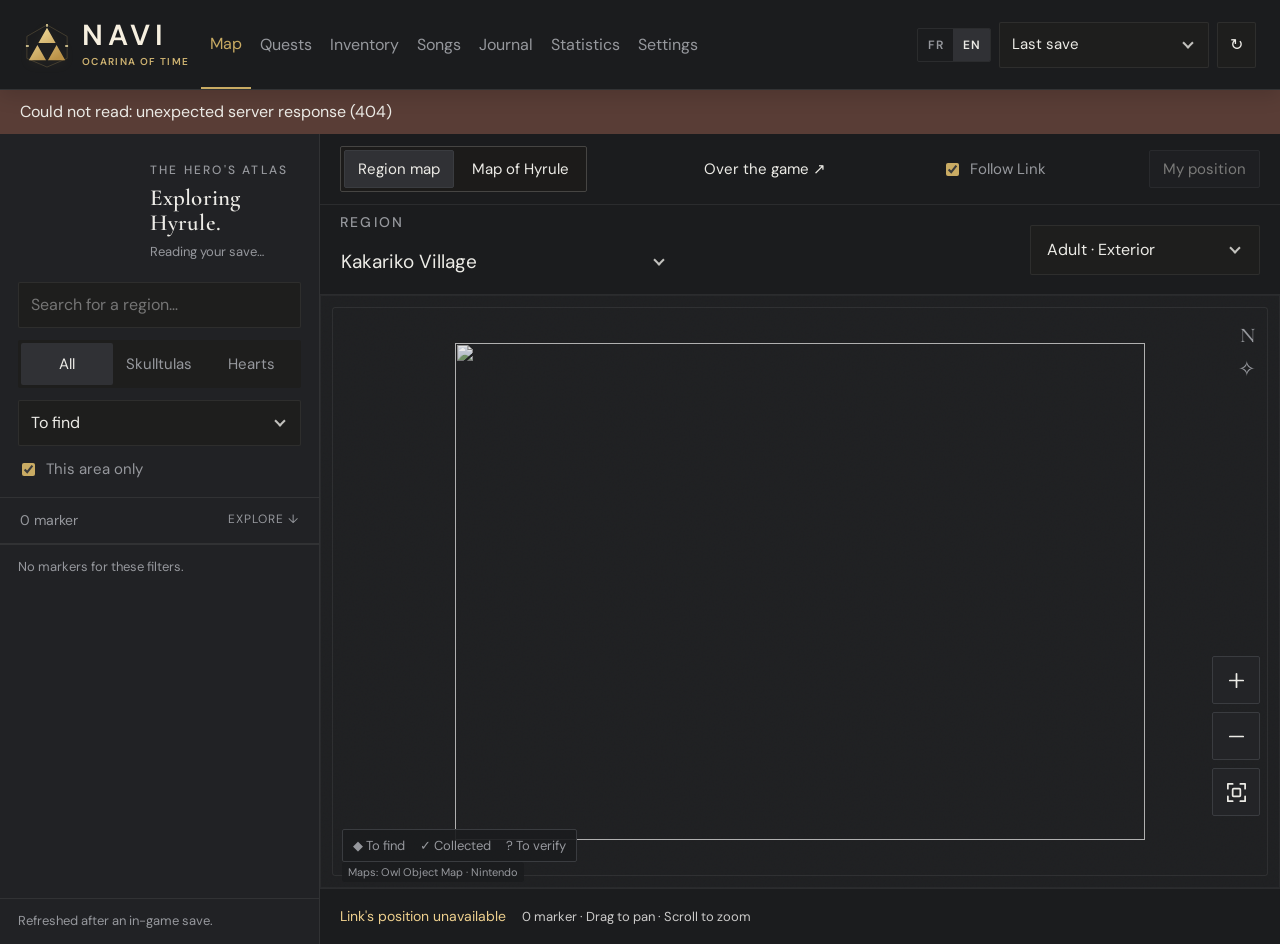
==== web/index.html @ 033d3794 "Reorganize project layout and add a pre-release check Sources are grouped by role: src/ (server), we" ====
<!doctype html><html lang="fr"><head><meta charset="utf-8"><meta name="viewport" content="width=device-width, initial-scale=1"><title>Navi — Atlas d’Hyrule</title><link rel="stylesheet" href="/style.css"><script src="/i18n.js" defer></script><script src="/app.js" defer></script></head><body>
<header class="topbar"><a class="brand" href="#carte" aria-label="Navi — Ocarina of Time, carte d’Hyrule"><svg class="brand-emblem" width="48" height="48" viewBox="0 0 48 48" aria-hidden="true" focusable="false"><defs><linearGradient id="brand-gold" x1="0" y1="0" x2=".7" y2="1"><stop stop-color="#f8e5a7"/><stop offset="1" stop-color="#ba9146"/></linearGradient></defs><path d="M24 3 45 15v23L24 47 3 38V15Z" fill="none" stroke="#d8b76e" stroke-opacity=".22"/><path d="M24 9 33 25H15ZM14 27l9 16H5ZM34 27l9 16H25Z" fill="url(#brand-gold)" transform="translate(0 -3)"/><path d="M24 2v3M2 25h3M43 25h3" stroke="#f8e5a7" stroke-width="1.5"/></svg><span class="brand-copy"><strong>NAVI</strong><small>OCARINA OF TIME</small></span></a><nav aria-label="Navigation principale"><button data-view="carte" aria-current="page">Carte</button><button data-view="quests">Quêtes</button><button data-view="inventory">Inventaire</button><button data-view="songs">Chants</button><button data-view="journal">Journal</button><button data-view="statistics">Statistiques</button><button data-view="settings">Réglages</button></nav><div class="save-control"><div class="lang-switch" role="group" aria-label="Langue"><button type="button" data-lang="fr" aria-pressed="true">FR</button><button type="button" data-lang="en" aria-pressed="false">EN</button></div><span id="connection" role="status">Connexion…</span><select id="slot" aria-label="Sauvegarde"><option value="latest">Dernière sauvegarde</option></select><button id="refresh" aria-label="Actualiser">↻</button></div></header><div id="error" role="alert" hidden></div><div id="update-banner" role="status" hidden></div>
<main id="carte" class="view atlas"><aside class="explorer"><div class="panel-heading"><div id="dial-home" class="dial" role="img"></div><div class="panel-heading-copy"><p class="eyebrow">L’ATLAS DU HÉROS</p><h1>À la découverte d’Hyrule.</h1><p id="progress" class="muted">Lecture de ta sauvegarde…</p></div></div><div class="filters"><input id="map-search" type="search" placeholder="Rechercher une région…" aria-label="Rechercher sur la carte"><div class="segmented"><button data-kind="all" aria-pressed="true">Tout</button><button data-kind="skull" aria-pressed="false">Skulltulas</button><button data-kind="heart" aria-pressed="false">Cœurs</button></div><select id="status-filter" aria-label="État des collectibles"><option value="missing">À trouver</option><option value="all">Tous les repères</option><option value="owned">Obtenus</option><option value="unknown">À vérifier</option></select><label class="check"><input type="checkbox" id="local-only" checked> Cette zone uniquement</label></div><div class="list-heading"><span id="result-count"></span><span>EXPLORER ↓</span></div><div id="results" class="results"></div><p class="panel-foot">Actualisé après une sauvegarde en jeu.<br><span id="saved"></span></p></aside>
<section class="map-panel" aria-label="Carte interactive"><div class="map-view-bar"><div class="map-view-switch" role="group" aria-label="Vue de la carte"><button id="regional-view" aria-pressed="true">Plan de la région</button><button id="world-view" aria-pressed="false">Carte d’Hyrule</button></div><button type="button" data-open-overlay title="Ouvrir une mini-carte toujours au-dessus du jeu">Sur le jeu ↗</button><label class="check follow-control"><input id="follow-player" type="checkbox" checked>Suivre Link</label><button id="player-center" title="Revenir à la position de Link">Ma position</button></div><div class="map-toolbar"><div><span class="eyebrow">RÉGION</span><select id="region" aria-label="Choisir la région"></select></div><select id="plan" aria-label="Époque et étage"></select></div><div id="map" tabindex="0" aria-label="Plan de la zone. Glisser ou flèches pour déplacer, molette ou boutons pour zoomer."><div id="world"></div><div class="compass" aria-hidden="true">N<br>✧</div><div class="zoom"><button id="zoom-in" type="button" aria-label="Agrandir" title="Agrandir"><svg viewBox="0 0 24 24" width="24" height="24" fill="none" stroke="currentColor" stroke-width="1.8" stroke-linecap="round" stroke-linejoin="round" aria-hidden="true" focusable="false"><path d="M12 5v14M5 12h14"/></svg></button><button id="zoom-out" type="button" aria-label="Réduire" title="Réduire"><svg viewBox="0 0 24 24" width="24" height="24" fill="none" stroke="currentColor" stroke-width="1.8" stroke-linecap="round" stroke-linejoin="round" aria-hidden="true" focusable="false"><path d="M5 12h14"/></svg></button><button id="fit" type="button" aria-label="Recentrer" title="Recentrer"><svg viewBox="0 0 24 24" width="24" height="24" fill="none" stroke="currentColor" stroke-width="1.8" stroke-linecap="round" stroke-linejoin="round" aria-hidden="true" focusable="false"><path d="M8 3H3v5m13-5h5v5M3 16v5h5m13-5v5h-5"/><rect x="8" y="8" width="8" height="8" rx="1"/></svg></button><button id="overlay-follow" type="button" aria-label="Suivre Link" aria-pressed="true" title="Désactiver le suivi de Link"><svg viewBox="0 0 24 24" width="24" height="24" fill="none" stroke="currentColor" stroke-width="1.8" stroke-linejoin="round" aria-hidden="true" focusable="false"><path d="m12 3 7 18-7-4-7 4 7-18Z"/></svg></button></div><div class="map-legend"><span>◆ À trouver</span><span>✓ Obtenu</span><span>? À vérifier</span></div><span class="map-credit">Plans : Owl Object Map · Nintendo</span></div><div class="map-bottom"><span id="player-status" role="status"></span><span id="map-caption">Sélectionne un repère pour l’examiner.</span><button id="mobile-list">Liste des repères</button></div></section>
<aside id="detail" class="detail"><p class="eyebrow">CARNET D’EXPLORATION</p><div class="detail-emblem">✧</div><h2>Chaque détour<br>cache un trésor.</h2><p class="muted">Sélectionne un repère sur la carte ou dans la liste pour consulter son état.</p><div class="notice">Skulltulas vérifiées avec le compteur de ta partie. Synchronisation des cœurs partielle : les états incertains sont marqués « À vérifier ».</div></aside></main>
<main id="inventory" class="view page" hidden><p class="eyebrow">LA SACOCHE DU HÉROS</p><h1>Ton inventaire</h1><div class="page-toolbar"><input id="search" type="search" placeholder="Rechercher un objet…" aria-label="Rechercher un objet"><select id="filter" aria-label="Filtrer les objets"><option value="missing">Objets absents</option><option value="owned">Objets possédés</option><option value="all">Tous les objets</option></select><span id="total"></span></div><p class="muted">Un objet absent peut aussi avoir été utilisé ou échangé.</p><div id="items" class="grid"></div></main>
<main id="songs" class="view page" hidden><p class="eyebrow">LES MÉLODIES D’HYRULE</p><h1>Ton ocarina</h1><p class="muted">Les huit chants identifiables dans ta sauvegarde.</p><div id="melodies" class="grid"></div></main>
<main id="journal" class="view page" hidden><p class="eyebrow">POUR LA SUITE</p><h1>Ton journal</h1><p class="muted">Notes privées enregistrées dans ce navigateur, par sauvegarde.</p><textarea id="notes" rows="12" aria-label="Notes personnelles" placeholder="Un coffre à retrouver, une mélodie à apprendre…"></textarea><div class="page-toolbar"><button id="export">Exporter mon carnet</button><span id="note-status" role="status"></span></div></main><main id="statistics" class="view page statistics" hidden><p class="eyebrow">LE PARCOURS DU HÉROS</p><div class="stats-heading"><div><h1>Ton aventure en chiffres</h1><p id="stats-context" class="muted">Lecture de la sauvegarde…</p></div><span class="stats-seal" aria-hidden="true">✧</span></div><div id="stat-cards" class="stat-cards"></div><section class="stat-panel activity-panel"><p class="eyebrow">ACTIVITÉS & RECORDS</p><h2>Au fil de l’aventure</h2><div id="activity-stats" class="activity-grid"></div><p class="muted">Le temps Fritchii est commun aux sauvegardes de ce jeu et peut inclure les menus. Les distances à pied, à cheval et à la nage ne sont pas encore disponibles : leurs compteurs n’ont pas été identifiés dans les données locales.</p></section><div class="stats-columns"><section class="stat-panel"><p class="eyebrow">LES TRÉSORS D’HYRULE</p><h2>Ta collection</h2><div id="collection-stats"></div><p class="muted">Les chants couvrent uniquement les huit champs identifiés. Les fragments non déterminés restent « À vérifier ».</p></section><section class="stat-panel"><p class="eyebrow">RÉGION PAR RÉGION</p><h2>La chasse aux Skulltulas</h2><p class="muted">Choisis une région pour ouvrir ses repères sur la carte.</p><div id="region-stats"></div></section></div><p class="muted stats-footnote">Données de la sauvegarde sélectionnée, actualisées après un enregistrement en jeu. Aucun pourcentage global de complétion n’est déduit de l’inventaire.</p></main><main id="quests" class="view page quests" hidden><div class="quest-intro"><div class="quest-intro-copy"><p class="eyebrow">LE FIL DE TON AVENTURE</p><h1>Ton carnet de quêtes</h1><p class="muted">Un parcours conseillé pour l’histoire, avec les détours utiles. Certains temples peuvent être faits dans un autre ordre.</p></div><div id="dial-quests" class="dial dial-large" role="img"></div></div><section id="quest-next" class="quest-next" aria-label="Prochaine étape conseillée"></section><div class="quest-controls"><div class="segmented"><button id="quest-main" aria-pressed="true">Histoire principale</button><button id="quest-side" aria-pressed="false">Quêtes annexes</button></div><label class="check"><input id="quest-hide" type="checkbox"> Masquer les étapes terminées</label></div><p id="quest-summary" class="muted" role="status"></p><ol id="quest-list" class="quest-list"></ol><p class="muted">Les pastilles se synchronisent avec les étapes des quêtes, les objets et les chants identifiés. Le direct est actif avec Dernière sauvegarde. Les cases cochées à la main sont conservées dans ce navigateur pour le slot sélectionné ; elles ne modifient pas le jeu.</p><p class="muted">Parcours : <a href="https://www.zeldaxtreme.com/ocarina-of-time-remake/walkthrough/" target="_blank" rel="noopener">guide du remake</a> · <a href="https://www.zeldadungeon.net/ocarina-of-time-walkthrough/" target="_blank" rel="noopener">Zelda Dungeon</a>. Ce carnet est un guide de progression, pas le journal officiel du jeu.</p></main><main id="settings" class="view page settings-page" hidden><p class="eyebrow">À TA MESURE</p><h1>Réglages</h1><section class="settings-panel"><h2>Taille de l’interface</h2><p class="muted">Adapte les textes, les boutons et les panneaux à ton confort. Le changement s’applique immédiatement à tout Navi.</p><fieldset class="size-options"><legend class="sr-only">Choisir la taille de l’interface</legend><label><input type="radio" name="ui-size" value="small"><span><strong>Small</strong><small>Compact · 85 %</small></span></label><label><input type="radio" name="ui-size" value="normal" checked><span><strong>Normal</strong><small>Taille actuelle · 100 %</small></span></label><label><input type="radio" name="ui-size" value="large"><span><strong>Large</strong><small>Confort · 115 %</small></span></label></fieldset><p id="size-status" role="status" class="muted">Choix conservé dans ce navigateur.</p></section><section class="settings-panel"><h2>Mini-carte sur le jeu</h2><p class="muted">Une fenêtre flottante garde la carte visible pendant que tu joues. Le suivi, la direction de Link et les étages continuent à s’actualiser.</p><button type="button" data-open-overlay>Afficher au-dessus du jeu ↗</button><p id="overlay-status" role="status" class="muted">Déplace la fenêtre par sa fine poignée dorée en haut et redimensionne-la par les bords. Ctrl + Alt + N verrouille les clics pour les laisser passer au jeu ; Ctrl + Alt + M masque ou réaffiche la carte.</p></section></main></body></html>
---- style.css ----
@font-face{font-family:'Cormorant Garamond';font-style:normal;font-weight:500 600;font-display:swap;src:url('/fonts/cormorant-garamond-latin.woff2') format('woff2')}@font-face{font-family:'DM Sans';font-style:normal;font-weight:400 600;font-display:swap;src:url('/fonts/dm-sans-latin.woff2') format('woff2')}
:root{color-scheme:dark;--bg:#1e1d1c;--panel:#272625;--line:#ffffff16;--ink:#f1eadc;--muted:#aeadaa;--gold:#cbae6c;font-family:'DM Sans',sans-serif;color:var(--ink);background:var(--bg)}*{box-sizing:border-box}body{margin:0}button,input,select,textarea{font:inherit;border:calc(1px * var(--ui-scale, 1)) solid var(--line);border-radius:2px;background:#1e1e1d;color:var(--ink);min-height:calc(42px * var(--ui-scale, 1));padding:calc(10px * var(--ui-scale, 1)) calc(12px * var(--ui-scale, 1))}button,select{cursor:pointer}button:hover{background:#434240}:focus-visible{outline:calc(2px * var(--ui-scale, 1)) solid var(--gold);outline-offset:calc(3px * var(--ui-scale, 1))}a{color:var(--gold)}h1,h2{font-family:'Cormorant Garamond',Georgia,serif;font-weight:500;margin:0}h1{font-size:calc(41px * var(--ui-scale, 1));line-height:1.05}h2{font-size:calc(33px * var(--ui-scale, 1));line-height:1.12}p{line-height:1.6}.muted{color:var(--muted);font-size:calc(17px * var(--ui-scale, 1))}.eyebrow{font-size:calc(14px * var(--ui-scale, 1));letter-spacing:calc(2px * var(--ui-scale, 1));color:var(--gold);font-weight:600;margin:0 0 calc(12px * var(--ui-scale, 1))}.topbar{height:calc(80px * var(--ui-scale, 1));display:flex;align-items:center;padding:0 calc(26px * var(--ui-scale, 1));gap:calc(40px * var(--ui-scale, 1));border-bottom:calc(1px * var(--ui-scale, 1)) solid var(--line);background:#222120}.brand{display:flex;gap:calc(12px * var(--ui-scale, 1));text-decoration:none;align-items:center;color:var(--ink)}.brand strong{font-family:'Cormorant Garamond',Georgia,serif;font-size:calc(27px * var(--ui-scale, 1));letter-spacing:calc(5px * var(--ui-scale, 1))}.brand small{display:block;font:calc(8px * var(--ui-scale, 1)) sans-serif;letter-spacing:calc(2px * var(--ui-scale, 1));margin-top:calc(6px * var(--ui-scale, 1));white-space:nowrap}.triforce{font-size:calc(22px * var(--ui-scale, 1));line-height:.8;text-align:center;color:var(--gold)}nav{display:flex;height:100%;gap:calc(12px * var(--ui-scale, 1))}nav button{border:0;background:none;border-radius:0;padding:0 calc(16px * var(--ui-scale, 1));font-size:calc(17px * var(--ui-scale, 1));color:var(--muted)}nav button[aria-current]{color:var(--gold);border-bottom:calc(2px * var(--ui-scale, 1)) solid var(--gold)}.save-control{display:flex;align-items:center;gap:calc(8px * var(--ui-scale, 1));margin-left:auto}#connection{font-size:calc(14px * var(--ui-scale, 1));color:var(--muted);max-width:calc(100px * var(--ui-scale, 1))}#slot{max-width:calc(170px * var(--ui-scale, 1));font-size:calc(14px * var(--ui-scale, 1))}.atlas{display:grid;grid-template-columns:calc(280px * var(--ui-scale, 1)) minmax(calc(300px * var(--ui-scale, 1)),1fr) calc(270px * var(--ui-scale, 1));height:calc(100dvh - calc(80px * var(--ui-scale, 1)));min-height:calc(490px * var(--ui-scale, 1))}.explorer,.detail{background:var(--panel);min-height:0}.explorer{display:flex;flex-direction:column;border-right:calc(1px * var(--ui-scale, 1)) solid var(--line)}.panel-heading{padding:calc(26px * var(--ui-scale, 1)) calc(24px * var(--ui-scale, 1)) calc(8px * var(--ui-scale, 1))}.filters{padding:calc(8px * var(--ui-scale, 1)) calc(18px * var(--ui-scale, 1)) calc(16px * var(--ui-scale, 1));display:grid;gap:calc(10px * var(--ui-scale, 1))}.filters input[type=search],.filters select{width:100%;font-size:calc(16px * var(--ui-scale, 1))}.segmented{display:flex;background:#1e1e1d;padding:calc(3px * var(--ui-scale, 1));border-radius:2px}.segmented button{flex:1;border:0;font-size:calc(14px * var(--ui-scale, 1));padding:calc(8px * var(--ui-scale, 1)) calc(5px * var(--ui-scale, 1));min-height:calc(34px * var(--ui-scale, 1));background:none;color:var(--muted)}.segmented button[aria-pressed=true]{background:#444340;color:var(--gold)}.check{display:flex;align-items:center;gap:calc(8px * var(--ui-scale, 1));font-size:calc(16px * var(--ui-scale, 1));color:var(--muted)}.check input{min-height:0;accent-color:var(--gold)}.list-heading{border-block:calc(1px * var(--ui-scale, 1)) solid var(--line);padding:calc(12px * var(--ui-scale, 1)) calc(20px * var(--ui-scale, 1));display:flex;justify-content:space-between;font-size:calc(14px * var(--ui-scale, 1));color:var(--muted)}.list-heading span:last-child{letter-spacing:calc(1px * var(--ui-scale, 1));font-size:calc(14px * var(--ui-scale, 1))}.results{overflow:auto;flex:1}.result{width:100%;display:flex;align-items:center;gap:calc(12px * var(--ui-scale, 1));text-align:left;border:0;border-radius:0;border-bottom:calc(1px * var(--ui-scale, 1)) solid var(--line);padding:calc(15px * var(--ui-scale, 1)) calc(18px * var(--ui-scale, 1));background:none}.result[aria-pressed=true]{background:#383735;box-shadow:inset calc(3px * var(--ui-scale, 1)) 0 var(--gold)}.result strong{display:block;font-size:calc(16px * var(--ui-scale, 1));font-weight:500}.result small{display:block;color:var(--muted);font-size:calc(14px * var(--ui-scale, 1));margin-top:calc(5px * var(--ui-scale, 1))}.token{display:grid;place-items:center;border:calc(1px * var(--ui-scale, 1)) solid #cbae6c50;color:var(--gold);border-radius:50%;width:calc(34px * var(--ui-scale, 1));height:calc(34px * var(--ui-scale, 1));flex-shrink:0;font-size:calc(20px * var(--ui-scale, 1))}.token.heart{color:#df8b8c;border-color:#df8b8c60}.panel-foot{font-size:calc(14px * var(--ui-scale, 1));color:var(--muted);padding:calc(12px * var(--ui-scale, 1)) calc(18px * var(--ui-scale, 1));margin:0;border-top:calc(1px * var(--ui-scale, 1)) solid var(--line)}.map-panel{display:flex;flex-direction:column;min-width:0;background:#1f1e1d}.map-toolbar{height:calc(78px * var(--ui-scale, 1));display:flex;align-items:center;padding:calc(14px * var(--ui-scale, 1)) calc(22px * var(--ui-scale, 1));gap:calc(12px * var(--ui-scale, 1));border-bottom:calc(1px * var(--ui-scale, 1)) solid var(--line);z-index:2}.map-toolbar>div{min-width:0;flex:1}.map-toolbar .eyebrow{display:block;margin:0 0 calc(4px * var(--ui-scale, 1));font-size:calc(14px * var(--ui-scale, 1))}.map-toolbar select{border:0;padding:0;background:transparent;min-height:calc(26px * var(--ui-scale, 1));max-width:100%;font-size:calc(21px * var(--ui-scale, 1))}.map-toolbar #plan{font-size:calc(14px * var(--ui-scale, 1));max-width:calc(140px * var(--ui-scale, 1));color:var(--muted)}#map{flex:1;overflow:hidden;position:relative;touch-action:none;background:radial-gradient(ellipse,#3c3b39 0,#252524 70%);min-height:calc(300px * var(--ui-scale, 1));cursor:grab}#map:active{cursor:grabbing}#world{position:absolute;inset:0;transform-origin:0 0}#world img{position:absolute;max-width:none;pointer-events:none;user-select:none}.pin{position:absolute;border-radius:50%;width:calc(32px * var(--ui-scale, 1));height:calc(32px * var(--ui-scale, 1));min-height:0;padding:0;background:#2a2928;border:calc(1px * var(--ui-scale, 1)) solid var(--gold);color:var(--gold);box-shadow:0 calc(3px * var(--ui-scale, 1)) calc(10px * var(--ui-scale, 1)) #0008;transform:translate(-50%,-50%);z-index:2;font-size:calc(21px * var(--ui-scale, 1))}.pin.heart{color:#ffc2c1;border-color:#df8b8c}.pin.owned{color:#bec9c9;border-color:#8caaaa;background:#474644}.pin.unknown{border-style:dashed}.pin.selected{outline:calc(3px * var(--ui-scale, 1)) solid #fff7;outline-offset:calc(4px * var(--ui-scale, 1));z-index:3;background:#705a31;color:white}.compass{position:absolute;right:calc(24px * var(--ui-scale, 1));top:calc(24px * var(--ui-scale, 1));color:#c6bd9e;text-align:center;font-family:'Cormorant Garamond',Georgia,serif;font-size:calc(21px * var(--ui-scale, 1));line-height:1.6;pointer-events:none}.zoom{position:absolute;bottom:calc(72px * var(--ui-scale, 1));right:calc(18px * var(--ui-scale, 1));display:grid;gap:calc(5px * var(--ui-scale, 1))}.zoom button{width:calc(40px * var(--ui-scale, 1));background:#252524e8;font-size:calc(26px * var(--ui-scale, 1));padding:calc(5px * var(--ui-scale, 1))}.map-legend{position:absolute;bottom:calc(26px * var(--ui-scale, 1));left:calc(22px * var(--ui-scale, 1));display:flex;gap:calc(15px * var(--ui-scale, 1));font-size:calc(14px * var(--ui-scale, 1));color:#c9c9b9;background:#1e1e1dc9;padding:calc(10px * var(--ui-scale, 1));border-radius:2px;pointer-events:none}.map-credit{position:absolute;bottom:calc(6px * var(--ui-scale, 1));left:calc(22px * var(--ui-scale, 1));font-size:calc(14px * var(--ui-scale, 1));color:#a8a7a4}.map-bottom{height:calc(43px * var(--ui-scale, 1));display:flex;align-items:center;padding:0 calc(20px * var(--ui-scale, 1));font-size:calc(14px * var(--ui-scale, 1));color:var(--muted);border-top:calc(1px * var(--ui-scale, 1)) solid var(--line)}#mobile-list{display:none}.detail{padding:calc(28px * var(--ui-scale, 1)) calc(24px * var(--ui-scale, 1));border-left:calc(1px * var(--ui-scale, 1)) solid var(--line);overflow:auto}.detail-emblem{font-size:calc(75px * var(--ui-scale, 1));color:var(--gold);margin:calc(45px * var(--ui-scale, 1)) 0 calc(24px * var(--ui-scale, 1));font-family:'Cormorant Garamond',Georgia,serif}.detail .notice{font-size:calc(14px * var(--ui-scale, 1));line-height:1.7;color:var(--muted);border-top:calc(1px * var(--ui-scale, 1)) solid var(--line);padding-top:calc(20px * var(--ui-scale, 1));margin-top:calc(28px * var(--ui-scale, 1))}.detail .status{display:inline-block;font-size:calc(14px * var(--ui-scale, 1));padding:calc(7px * var(--ui-scale, 1)) calc(11px * var(--ui-scale, 1));border:calc(1px * var(--ui-scale, 1)) solid #cbae6c50;color:var(--gold);margin:calc(18px * var(--ui-scale, 1)) 0}.detail dt{font-size:calc(14px * var(--ui-scale, 1));color:var(--muted);margin-top:calc(18px * var(--ui-scale, 1))}.detail dd{margin:calc(6px * var(--ui-scale, 1)) 0;font-size:calc(16px * var(--ui-scale, 1))}.detail a{display:block;margin-top:calc(26px * var(--ui-scale, 1));font-size:calc(16px * var(--ui-scale, 1))}.page{max-width:calc(1100px * var(--ui-scale, 1));margin:auto;padding:calc(50px * var(--ui-scale, 1)) calc(30px * var(--ui-scale, 1))}.page h1{font-size:calc(52px * var(--ui-scale, 1));margin-bottom:calc(25px * var(--ui-scale, 1))}.page-toolbar{display:flex;gap:calc(12px * var(--ui-scale, 1));align-items:center;margin:calc(20px * var(--ui-scale, 1)) 0;flex-wrap:wrap}.grid{display:grid;grid-template-columns:repeat(auto-fill,minmax(calc(240px * var(--ui-scale, 1)),1fr));gap:calc(12px * var(--ui-scale, 1))}.item{display:flex;gap:calc(16px * var(--ui-scale, 1));padding:calc(20px * var(--ui-scale, 1));background:var(--panel);border:calc(1px * var(--ui-scale, 1)) solid var(--line);border-radius:2px}.item strong{font-size:calc(17px * var(--ui-scale, 1))}.item small{display:block;color:var(--muted);margin-top:calc(7px * var(--ui-scale, 1));font-size:calc(14px * var(--ui-scale, 1))}.icon{color:var(--gold)}.absent{opacity:.65}textarea{width:100%;line-height:1.7;resize:vertical}#error{padding:calc(10px * var(--ui-scale, 1)) calc(20px * var(--ui-scale, 1));background:#593d36;font-size:calc(16px * var(--ui-scale, 1))}[hidden]{display:none!important}@media(min-width:1600px){.atlas{grid-template-columns:calc(310px * var(--ui-scale, 1)) minmax(calc(300px * var(--ui-scale, 1)),1fr) calc(310px * var(--ui-scale, 1))}.panel-heading,.detail{padding-top:calc(36px * var(--ui-scale, 1))}}@media(max-width:1100px){.atlas{grid-template-columns:calc(245px * var(--ui-scale, 1)) minmax(calc(300px * var(--ui-scale, 1)),1fr)}.detail{position:absolute;right:calc(15px * var(--ui-scale, 1));bottom:calc(65px * var(--ui-scale, 1));width:calc(245px * var(--ui-scale, 1));max-height:45vh;border:calc(1px * var(--ui-scale, 1)) solid var(--line);border-radius:2px;box-shadow:0 calc(12px * var(--ui-scale, 1)) calc(30px * var(--ui-scale, 1)) #0005;z-index:5;padding:calc(20px * var(--ui-scale, 1))}.detail:not(.has-selection){display:none}.detail-emblem{display:none}.detail h2{font-size:calc(26px * var(--ui-scale, 1))}.detail .notice{margin-top:calc(14px * var(--ui-scale, 1));padding-top:calc(12px * var(--ui-scale, 1))}.topbar{gap:calc(22px * var(--ui-scale, 1));padding:0 calc(18px * var(--ui-scale, 1))}#connection{display:none}nav{gap:0}nav button{padding:0 calc(12px * var(--ui-scale, 1))}.detail dl{display:flex;gap:calc(18px * var(--ui-scale, 1));flex-wrap:wrap}.detail dt{margin-top:calc(5px * var(--ui-scale, 1))}}@media(max-width:700px){.topbar{height:calc(112px * var(--ui-scale, 1));flex-wrap:wrap;gap:0;padding:calc(12px * var(--ui-scale, 1)) calc(16px * var(--ui-scale, 1)) 0}.brand strong{font-size:calc(26px * var(--ui-scale, 1))}.brand small{font-size:calc(14px * var(--ui-scale, 1))}.save-control select{max-width:calc(135px * var(--ui-scale, 1))}.topbar nav{order:3;width:100%;height:calc(43px * var(--ui-scale, 1));justify-content:space-between}.atlas{height:calc(100dvh - calc(112px * var(--ui-scale, 1)));grid-template-columns:1fr;min-height:calc(480px * var(--ui-scale, 1))}.explorer{display:none}.atlas.show-list .explorer{display:flex;position:absolute;top:calc(112px * var(--ui-scale, 1));bottom:calc(43px * var(--ui-scale, 1));left:0;width:100%;z-index:6}.atlas.show-list .panel-heading{display:none}.atlas.show-list .filters{padding-top:calc(20px * var(--ui-scale, 1))}.map-toolbar{height:calc(75px * var(--ui-scale, 1));padding:calc(12px * var(--ui-scale, 1)) calc(16px * var(--ui-scale, 1))}.map-toolbar select{font-size:calc(20px * var(--ui-scale, 1))}.map-toolbar #plan{max-width:calc(120px * var(--ui-scale, 1));font-size:calc(14px * var(--ui-scale, 1))}.map-bottom{justify-content:space-between;padding:0 calc(12px * var(--ui-scale, 1))}.map-bottom>span{max-width:60%;font-size:calc(14px * var(--ui-scale, 1))}#mobile-list{display:block;border:0;font-size:calc(14px * var(--ui-scale, 1));background:none;color:var(--gold);min-height:calc(40px * var(--ui-scale, 1))}.detail{left:calc(12px * var(--ui-scale, 1));right:calc(12px * var(--ui-scale, 1));bottom:calc(66px * var(--ui-scale, 1));width:auto;max-height:31vh}.detail .eyebrow,.detail dl,.detail .notice{display:none}.detail h2{font-size:calc(30px * var(--ui-scale, 1))}.detail p{margin:calc(6px * var(--ui-scale, 1)) 0}.detail .status{margin:calc(10px * var(--ui-scale, 1)) 0}.detail a{margin-top:calc(8px * var(--ui-scale, 1))}.map-legend{left:calc(10px * var(--ui-scale, 1));gap:calc(9px * var(--ui-scale, 1));font-size:calc(14px * var(--ui-scale, 1))}.page{padding:calc(30px * var(--ui-scale, 1)) calc(18px * var(--ui-scale, 1))}.page h1{font-size:calc(41px * var(--ui-scale, 1))}}
.close-detail{margin-top:calc(22px * var(--ui-scale, 1));font-size:calc(14px * var(--ui-scale, 1));width:100%}

.panel-heading h1{font-size:calc(35px * var(--ui-scale, 1))}.panel-heading{padding-top:calc(22px * var(--ui-scale, 1))}.panel-heading .muted{margin:calc(12px * var(--ui-scale, 1)) 0 calc(6px * var(--ui-scale, 1))}
select option{background:#272625;color:#f1eadc}.map-toolbar{overflow:visible}.region-picker{position:relative;max-width:calc(340px * var(--ui-scale, 1))}.region-trigger{width:100%;padding:calc(5px * var(--ui-scale, 1)) calc(10px * var(--ui-scale, 1)) calc(5px * var(--ui-scale, 1)) 0;text-align:left;background:transparent;border:0;font-size:calc(22px * var(--ui-scale, 1));min-height:calc(34px * var(--ui-scale, 1));color:var(--ink)}.region-trigger:hover{background:#ffffff08}.region-menu{position:absolute;top:calc(100% + calc(12px * var(--ui-scale, 1)));left:calc(-10px * var(--ui-scale, 1));width:calc(310px * var(--ui-scale, 1));max-width:calc(100vw - calc(32px * var(--ui-scale, 1)));padding:calc(10px * var(--ui-scale, 1));background:#2d2c2b;border:calc(1px * var(--ui-scale, 1)) solid #cbae6c55;border-radius:2px;box-shadow:0 calc(16px * var(--ui-scale, 1)) calc(45px * var(--ui-scale, 1)) #0009;z-index:20}.region-menu input{width:100%;font-size:calc(17px * var(--ui-scale, 1));background:#201f1e;margin-bottom:calc(8px * var(--ui-scale, 1))}.region-options{max-height:min(calc(410px * var(--ui-scale, 1)),55vh);overflow:auto;scrollbar-width:thin;scrollbar-color:#73716e #2d2c2b}.region-option{display:block;width:100%;border:0;background:none;text-align:left;font-size:calc(17px * var(--ui-scale, 1));min-height:calc(42px * var(--ui-scale, 1));padding:calc(10px * var(--ui-scale, 1)) calc(12px * var(--ui-scale, 1))}.region-option:hover,.region-option:focus-visible{background:#484745}.region-option[aria-selected=true]{color:var(--gold);background:#cbae6c12}.region-options p{padding:0 calc(10px * var(--ui-scale, 1))}@media(max-width:700px){.region-trigger{font-size:calc(20px * var(--ui-scale, 1))}.region-menu{width:calc(290px * var(--ui-scale, 1))}}
/* Shared picker styling across all controls. */
.region-picker{min-width:0}.region-trigger{border:calc(1px * var(--ui-scale, 1)) solid var(--line);border-radius:2px;background:#1e1e1d;padding:calc(10px * var(--ui-scale, 1)) calc(12px * var(--ui-scale, 1));min-height:calc(42px * var(--ui-scale, 1));font-size:calc(16px * var(--ui-scale, 1));display:block}.region-trigger:disabled{opacity:.5;cursor:default}.map-toolbar>.picker-plan{flex:0 1 calc(180px * var(--ui-scale, 1))}.picker-region .region-trigger{font-size:calc(21px * var(--ui-scale, 1));background:transparent;border-color:transparent;padding-left:0}.save-control .region-picker{width:calc(165px * var(--ui-scale, 1))}.picker-slot .region-menu{right:0;left:auto}.filters .region-picker{width:100%;max-width:none}.page-toolbar .region-picker{min-width:calc(200px * var(--ui-scale, 1))}.region-menu{z-index:50}.topbar{position:relative;z-index:30;gap:calc(25px * var(--ui-scale, 1))}nav{gap:calc(2px * var(--ui-scale, 1))}nav button{padding-inline:calc(12px * var(--ui-scale, 1))}.stats-heading{display:flex;justify-content:space-between;align-items:center;margin-bottom:calc(24px * var(--ui-scale, 1))}.stats-heading h1{margin-bottom:calc(10px * var(--ui-scale, 1))}.stats-seal{font-size:calc(80px * var(--ui-scale, 1));color:var(--gold)}.stat-cards{display:grid;grid-template-columns:repeat(4,1fr);gap:calc(14px * var(--ui-scale, 1));margin-bottom:calc(28px * var(--ui-scale, 1))}.stat-card,.stat-panel{background:var(--panel);border:calc(1px * var(--ui-scale, 1)) solid var(--line);border-radius:2px;padding:calc(24px * var(--ui-scale, 1))}.stat-card strong{font:calc(36px * var(--ui-scale, 1)) 'Cormorant Garamond',Georgia,serif;color:var(--gold)}.stat-card p:last-child{font-size:calc(14px * var(--ui-scale, 1));margin-bottom:0}.stat-card .eyebrow{font-size:calc(14px * var(--ui-scale, 1));letter-spacing:calc(1px * var(--ui-scale, 1))}.stats-columns{display:grid;grid-template-columns:1fr 1fr;gap:calc(24px * var(--ui-scale, 1));align-items:start}.stat-panel h2{margin-bottom:calc(25px * var(--ui-scale, 1))}.collection-row{margin:calc(22px * var(--ui-scale, 1)) 0}.bar-heading{display:flex;justify-content:space-between;align-items:center;gap:calc(12px * var(--ui-scale, 1));font-size:calc(16px * var(--ui-scale, 1))}.bar-heading strong{color:var(--gold);font-size:calc(16px * var(--ui-scale, 1));white-space:nowrap}progress{width:100%;height:calc(6px * var(--ui-scale, 1));border:0;border-radius:2px;margin-top:calc(12px * var(--ui-scale, 1));overflow:hidden;background:#1a1a19}progress::-webkit-progress-bar{background:#1a1a19}progress::-webkit-progress-value{background:var(--gold)}progress::-moz-progress-bar{background:var(--gold)}.heart-summary{border-top:calc(1px * var(--ui-scale, 1)) solid var(--line);margin-top:calc(28px * var(--ui-scale, 1));padding-top:calc(18px * var(--ui-scale, 1))}.heart-summary h3{font:calc(23px * var(--ui-scale, 1)) 'Cormorant Garamond',Georgia,serif;margin:0 0 calc(18px * var(--ui-scale, 1))}.heart-summary .bar-heading{margin:calc(14px * var(--ui-scale, 1)) 0}.regional-stat{width:100%;display:block;text-align:left;border:0;border-bottom:calc(1px * var(--ui-scale, 1)) solid var(--line);background:transparent;padding:calc(14px * var(--ui-scale, 1)) 0;border-radius:0}.regional-stat:hover{background:#ffffff06}.stat-track{display:block;height:calc(4px * var(--ui-scale, 1));background:#1a1a19;border-radius:calc(3px * var(--ui-scale, 1));margin-top:calc(10px * var(--ui-scale, 1));overflow:hidden}.stat-fill{display:block;height:100%;background:var(--gold)}.stats-footnote{margin-top:calc(24px * var(--ui-scale, 1))}#region-stats{max-height:calc(520px * var(--ui-scale, 1));overflow:auto;padding-right:calc(10px * var(--ui-scale, 1))} .stat-panel>.muted{font-size:calc(14px * var(--ui-scale, 1))} .statistics{max-width:calc(1200px * var(--ui-scale, 1))}
@media(max-width:1100px){.topbar{gap:calc(16px * var(--ui-scale, 1))}nav button{padding-inline:calc(9px * var(--ui-scale, 1))}.stat-cards{grid-template-columns:repeat(2,1fr)}}@media(max-width:700px){.save-control .region-picker{width:calc(135px * var(--ui-scale, 1))}.picker-slot .region-trigger{font-size:calc(14px * var(--ui-scale, 1));padding:calc(8px * var(--ui-scale, 1))}.topbar{gap:0}.topbar nav button{font-size:calc(14px * var(--ui-scale, 1));padding-inline:calc(6px * var(--ui-scale, 1))}.map-toolbar>.picker-plan{flex-basis:calc(130px * var(--ui-scale, 1))}.picker-plan .region-trigger{font-size:calc(14px * var(--ui-scale, 1));padding:calc(8px * var(--ui-scale, 1))}.picker-region .region-trigger{font-size:calc(18px * var(--ui-scale, 1))}.stats-columns{grid-template-columns:1fr}.stat-card,.stat-panel{padding:calc(18px * var(--ui-scale, 1))}.stat-cards{gap:calc(10px * var(--ui-scale, 1))}.stat-card strong{font-size:calc(32px * var(--ui-scale, 1))}.stats-seal{display:none}.stats-heading h1{font-size:calc(37px * var(--ui-scale, 1))}.region-menu{max-width:calc(100vw - calc(32px * var(--ui-scale, 1)))}.stats-columns #region-stats{max-height:none}}
/* Readable typography throughout Navi, including titles and counters. */
:root{font-family:'DM Sans','Segoe UI',Arial,sans-serif}h1,h2,h3,.page h1,.detail h2,.heart-summary h3{font-family:'DM Sans','Segoe UI',Arial,sans-serif;font-weight:600;letter-spacing:-.025em;line-height:1.2}.panel-heading h1{font-size:calc(29px * var(--ui-scale, 1))}.page h1{font-size:calc(39px * var(--ui-scale, 1))}.detail h2{font-size:calc(27px * var(--ui-scale, 1))}.stat-panel h2{font-size:calc(27px * var(--ui-scale, 1))}.stat-card strong{font-family:'DM Sans','Segoe UI',Arial,sans-serif;font-size:calc(32px * var(--ui-scale, 1));font-weight:600;font-variant-numeric:tabular-nums}.brand strong{font-family:'DM Sans','Segoe UI',Arial,sans-serif;font-weight:700}.muted{font-size:calc(18px * var(--ui-scale, 1))}.result strong,.region-option,.bar-heading{font-size:calc(18px * var(--ui-scale, 1))}.result small,.filters select,.segmented button,.panel-foot,.detail .notice,.stat-panel>.muted,.stat-card p:last-child{font-size:calc(16px * var(--ui-scale, 1))}.eyebrow{letter-spacing:calc(1.3px * var(--ui-scale, 1))}.map-bottom,.map-legend{font-size:calc(14px * var(--ui-scale, 1))}@media(max-width:700px){.page h1,.stats-heading h1{font-size:calc(31px * var(--ui-scale, 1))}.stat-card strong{font-size:calc(28px * var(--ui-scale, 1))}.detail h2{font-size:calc(30px * var(--ui-scale, 1))}}

.activity-panel{margin-bottom:calc(24px * var(--ui-scale, 1))}.activity-grid{display:grid;grid-template-columns:repeat(3,1fr);gap:calc(20px * var(--ui-scale, 1))}.activity-stat{padding:calc(16px * var(--ui-scale, 1)) 0;border-top:calc(1px * var(--ui-scale, 1)) solid var(--line)}.activity-stat span{display:block;font-size:calc(17px * var(--ui-scale, 1));color:var(--muted)}.activity-stat strong{display:block;font-size:calc(29px * var(--ui-scale, 1));margin-top:calc(12px * var(--ui-scale, 1));color:var(--gold);font-variant-numeric:tabular-nums}@media(max-width:700px){.activity-grid{grid-template-columns:repeat(2,1fr)}.activity-stat strong{font-size:calc(25px * var(--ui-scale, 1))}}
.quests{max-width:calc(1050px * var(--ui-scale, 1))}.quest-next{margin:calc(28px * var(--ui-scale, 1)) 0;padding:calc(28px * var(--ui-scale, 1));border:calc(1px * var(--ui-scale, 1)) solid #cbae6c66;background:linear-gradient(110deg,#363533,#272625);border-radius:2px}.quest-next h2{font-size:calc(27px * var(--ui-scale, 1))}.quest-next>p:not(.eyebrow){font-size:calc(18px * var(--ui-scale, 1))}.quest-next button{color:var(--gold)}.quest-controls{display:flex;justify-content:space-between;gap:calc(20px * var(--ui-scale, 1));align-items:center;flex-wrap:wrap}.quest-controls .segmented{width:calc(350px * var(--ui-scale, 1))}.quest-controls .segmented button{font-size:calc(17px * var(--ui-scale, 1));min-height:calc(42px * var(--ui-scale, 1))}.quest-list{list-style:none;padding:0;margin:calc(24px * var(--ui-scale, 1)) 0;display:grid;gap:calc(14px * var(--ui-scale, 1))}.quest-step{background:var(--panel);border:calc(1px * var(--ui-scale, 1)) solid var(--line);border-radius:2px;padding:calc(24px * var(--ui-scale, 1))}.quest-step.next{border-color:#cbae6c80}.quest-step.complete .quest-number{color:#b2c4bf}.quest-step-head{display:flex;gap:calc(20px * var(--ui-scale, 1));align-items:center}.quest-number{font-size:calc(26px * var(--ui-scale, 1));font-weight:600;color:var(--gold);font-variant-numeric:tabular-nums}.quest-step h2{font-size:calc(26px * var(--ui-scale, 1))}.quest-step-head p{margin:0 0 calc(6px * var(--ui-scale, 1));font-size:calc(16px * var(--ui-scale, 1))}.quest-state{display:inline-block;margin:calc(16px * var(--ui-scale, 1)) 0;color:var(--gold);font-size:calc(16px * var(--ui-scale, 1))}.quest-step.complete .quest-state{color:#b2c4bf}.quest-step details{border-top:calc(1px * var(--ui-scale, 1)) solid var(--line);padding:calc(14px * var(--ui-scale, 1)) 0;font-size:calc(18px * var(--ui-scale, 1));line-height:1.7}.quest-step summary{cursor:pointer;min-height:calc(32px * var(--ui-scale, 1));color:var(--ink)}.quest-step details li{padding:calc(4px * var(--ui-scale, 1)) 0;color:var(--muted)}.quest-actions{display:flex;justify-content:space-between;gap:calc(16px * var(--ui-scale, 1));align-items:center;flex-wrap:wrap}.quest-actions button{font-size:calc(16px * var(--ui-scale, 1))}.topbar{gap:calc(16px * var(--ui-scale, 1))}nav button{padding-inline:calc(10px * var(--ui-scale, 1))}@media(max-width:800px){.topbar{height:calc(112px * var(--ui-scale, 1));flex-wrap:wrap;padding:calc(12px * var(--ui-scale, 1)) calc(16px * var(--ui-scale, 1)) 0;gap:0}.topbar nav{order:3;width:100%;height:calc(43px * var(--ui-scale, 1));overflow-x:auto;justify-content:space-between;flex-shrink:0}.topbar nav button{flex-shrink:0;padding-inline:calc(10px * var(--ui-scale, 1));font-size:calc(16px * var(--ui-scale, 1))}.atlas{height:calc(100dvh - calc(112px * var(--ui-scale, 1)))}.quest-next,.quest-step{padding:calc(20px * var(--ui-scale, 1))}.quest-controls .segmented{width:100%}.quest-step h2{font-size:calc(23px * var(--ui-scale, 1))}.quest-step-head{gap:calc(12px * var(--ui-scale, 1))}}
/* Compact quest journal: a quiet timeline with expandable instructions. */
.quests{max-width:calc(1120px * var(--ui-scale, 1));padding-top:calc(32px * var(--ui-scale, 1))}.quests>h1{font-size:calc(32px * var(--ui-scale, 1));margin-bottom:calc(12px * var(--ui-scale, 1))}.quests>p.muted{font-size:calc(16px * var(--ui-scale, 1));margin-block:calc(10px * var(--ui-scale, 1))}.quest-next{position:relative;padding:calc(18px * var(--ui-scale, 1)) calc(22px * var(--ui-scale, 1));margin:calc(22px * var(--ui-scale, 1)) 0;background:#2f2e2d;border-left:calc(3px * var(--ui-scale, 1)) solid var(--gold);border-radius:2px;display:grid;grid-template-columns:1fr auto;gap:calc(4px * var(--ui-scale, 1)) calc(22px * var(--ui-scale, 1))}.quest-next .eyebrow{grid-column:1;font-size:calc(14px * var(--ui-scale, 1));margin-bottom:calc(4px * var(--ui-scale, 1))}.quest-next h2{font-size:calc(26px * var(--ui-scale, 1));grid-column:1}.quest-next>.muted{grid-column:1;margin:calc(3px * var(--ui-scale, 1)) 0;font-size:calc(16px * var(--ui-scale, 1))}.quest-next>p:not(.eyebrow):not(.muted){display:none}.quest-next>button{grid-column:2;grid-row:1/4;align-self:center;font-size:calc(16px * var(--ui-scale, 1));background:#cbae6c14;border-color:#cbae6c50}.quest-controls{margin-top:calc(20px * var(--ui-scale, 1))}.quest-controls .segmented{width:calc(320px * var(--ui-scale, 1))}.quest-controls .segmented button{min-height:calc(36px * var(--ui-scale, 1));font-size:calc(16px * var(--ui-scale, 1))}.quest-controls .check{font-size:calc(16px * var(--ui-scale, 1))}.quest-list{gap:0;margin-top:calc(12px * var(--ui-scale, 1));border:calc(1px * var(--ui-scale, 1)) solid var(--line);border-radius:2px;overflow:hidden}.quest-group{list-style:none;font-size:calc(14px * var(--ui-scale, 1));letter-spacing:calc(1.4px * var(--ui-scale, 1));color:var(--gold);padding:calc(15px * var(--ui-scale, 1)) calc(20px * var(--ui-scale, 1));background:#1e1d1c;border-bottom:calc(1px * var(--ui-scale, 1)) solid var(--line)}.quest-step{position:relative;border:0;border-bottom:calc(1px * var(--ui-scale, 1)) solid var(--line);border-radius:0;padding:calc(14px * var(--ui-scale, 1)) calc(18px * var(--ui-scale, 1)) calc(10px * var(--ui-scale, 1));display:grid;grid-template-columns:minmax(calc(230px * var(--ui-scale, 1)),1fr) auto;gap:0 calc(20px * var(--ui-scale, 1));background:#272625}.quest-step:last-child{border-bottom:0}.quest-step.next{background:#343331;box-shadow:inset calc(3px * var(--ui-scale, 1)) 0 var(--gold)}.quest-step.complete{background:#222221}.quest-step-head{gap:calc(14px * var(--ui-scale, 1));grid-column:1;grid-row:1}.quest-step h2{font-size:calc(20px * var(--ui-scale, 1));letter-spacing:0}.quest-number{font-size:calc(17px * var(--ui-scale, 1));display:grid;place-items:center;border:calc(1px * var(--ui-scale, 1)) solid #cbae6c40;border-radius:50%;width:calc(29px * var(--ui-scale, 1));height:calc(29px * var(--ui-scale, 1));flex-shrink:0}.quest-step.complete .quest-number{border-color:#ffffff20}.quest-step-head p{font-size:calc(14px * var(--ui-scale, 1));margin-bottom:calc(4px * var(--ui-scale, 1))}.quest-state{grid-column:2;grid-row:1;font-size:calc(14px * var(--ui-scale, 1));margin:0;align-self:center;text-align:right}.quest-step details{grid-column:1/-1;grid-row:3;border-top:0;padding:0;font-size:calc(17px * var(--ui-scale, 1));margin-left:calc(43px * var(--ui-scale, 1))}.quest-step summary{font-size:calc(14px * var(--ui-scale, 1));min-height:calc(28px * var(--ui-scale, 1));line-height:calc(28px * var(--ui-scale, 1));color:var(--muted);width:max-content}.quest-step details[open]{padding-bottom:calc(8px * var(--ui-scale, 1))}.quest-step details ol{margin-top:calc(6px * var(--ui-scale, 1));margin-bottom:calc(6px * var(--ui-scale, 1));padding-left:calc(18px * var(--ui-scale, 1));max-width:calc(720px * var(--ui-scale, 1))}.quest-actions{grid-column:2;grid-row:3;justify-content:flex-end;z-index:1;align-self:start;gap:calc(12px * var(--ui-scale, 1))}.quest-actions .check{font-size:calc(14px * var(--ui-scale, 1))}.quest-actions button{font-size:calc(14px * var(--ui-scale, 1));min-height:calc(28px * var(--ui-scale, 1));padding:calc(4px * var(--ui-scale, 1)) calc(8px * var(--ui-scale, 1));background:transparent}.quest-actions button:hover{background:#ffffff0a}.quest-step details[open]~.quest-actions{grid-row:4;margin-top:calc(8px * var(--ui-scale, 1))}.quest-step .check input{width:calc(14px * var(--ui-scale, 1));height:calc(14px * var(--ui-scale, 1))}.quest-step-head p{line-height:1.5}@media(max-width:700px){.quests{padding:calc(24px * var(--ui-scale, 1)) calc(16px * var(--ui-scale, 1))}.quests>h1{font-size:calc(28px * var(--ui-scale, 1))}.quest-next{padding:calc(16px * var(--ui-scale, 1));gap:calc(6px * var(--ui-scale, 1))}.quest-next h2{font-size:calc(22px * var(--ui-scale, 1))}.quest-next>button{grid-column:1;grid-row:auto;justify-self:start;margin-top:calc(6px * var(--ui-scale, 1))}.quest-step{padding:calc(14px * var(--ui-scale, 1)) calc(12px * var(--ui-scale, 1));grid-template-columns:1fr;gap:calc(6px * var(--ui-scale, 1))}.quest-step-head{grid-column:1}.quest-step h2{font-size:calc(18px * var(--ui-scale, 1))}.quest-state{grid-column:1;grid-row:2;text-align:left;margin-left:calc(43px * var(--ui-scale, 1))}.quest-actions{grid-column:1;grid-row:4;justify-content:flex-start;margin-left:calc(43px * var(--ui-scale, 1))}.quest-step details{grid-row:3}.quest-actions .check,.quest-actions button{font-size:calc(14px * var(--ui-scale, 1))}.quest-group{font-size:calc(14px * var(--ui-scale, 1));padding:calc(13px * var(--ui-scale, 1)) calc(12px * var(--ui-scale, 1))}.quest-controls .segmented{width:100%}.quest-controls{gap:calc(12px * var(--ui-scale, 1))}}
.requirements{margin-top:calc(24px * var(--ui-scale, 1));padding-top:calc(20px * var(--ui-scale, 1));border-top:calc(1px * var(--ui-scale, 1)) solid var(--line)}.requirements h3{font-family:inherit;font-size:calc(20px * var(--ui-scale, 1));letter-spacing:0;margin:0 0 calc(14px * var(--ui-scale, 1))}.requirements ul{list-style:none;padding:0;margin:0}.requirements li{display:flex;flex-direction:column;gap:calc(7px * var(--ui-scale, 1));padding:calc(12px * var(--ui-scale, 1)) 0;border-bottom:calc(1px * var(--ui-scale, 1)) solid var(--line);font-size:calc(17px * var(--ui-scale, 1));line-height:1.5}.requirement-state{font-size:calc(14px * var(--ui-scale, 1));width:max-content;padding:calc(3px * var(--ui-scale, 1)) calc(7px * var(--ui-scale, 1));border-radius:2px;background:#ffffff09;color:var(--muted)}.requirement-state.ready{color:#b5d2c8;background:#cbb78a12}.requirement-state.missing{color:#efbc91;background:#efbc9112}.requirements>p.muted{font-size:calc(14px * var(--ui-scale, 1))!important;line-height:1.6}.detail.has-selection .detail-emblem{font-size:calc(43px * var(--ui-scale, 1));margin:calc(16px * var(--ui-scale, 1)) 0}.detail.has-selection .notice{margin-top:calc(16px * var(--ui-scale, 1))}.detail.has-selection .close-detail{margin-top:calc(12px * var(--ui-scale, 1))}
/* Zelda artwork stays behind opaque reading surfaces. */
body{background:#1e1d1c}.page{position:relative;isolation:isolate}.page:before{content:'';position:fixed;inset:calc(80px * var(--ui-scale, 1)) 0 0;z-index:-1;pointer-events:none;background:linear-gradient(90deg,#1e1d1c 5%,#1e1d1cdb 60%,#1e1d1ccf),url('/assets/hyrule-art.png') right 60%/calc(720px * var(--ui-scale, 1)) auto no-repeat;opacity:.65}.quest-next{background:linear-gradient(90deg,#2f2e2d 45%,#2f2e2de8 70%,#2f2e2d80),url('/assets/hyrule-art.png') right 66%/calc(430px * var(--ui-scale, 1)) auto no-repeat;min-height:calc(140px * var(--ui-scale, 1))}.explorer .panel-heading{background:linear-gradient(#272625d9,#272625f5),url('/maps/KokiriForest_Child_00.webp') center/cover}.game-icon{width:calc(42px * var(--ui-scale, 1));height:calc(42px * var(--ui-scale, 1));object-fit:contain;flex-shrink:0;filter:drop-shadow(0 calc(2px * var(--ui-scale, 1)) calc(3px * var(--ui-scale, 1)) #0005)}.token{position:relative;border:0;background:transparent;width:calc(38px * var(--ui-scale, 1));height:calc(38px * var(--ui-scale, 1))}.token .game-icon{width:calc(34px * var(--ui-scale, 1));height:calc(34px * var(--ui-scale, 1))}.pin-icon{display:grid;place-items:center;width:100%;height:100%}.pin .game-icon{width:calc(25px * var(--ui-scale, 1));height:calc(25px * var(--ui-scale, 1))}.collectible-status{position:absolute;right:calc(-4px * var(--ui-scale, 1));bottom:calc(-3px * var(--ui-scale, 1));font:700 calc(11px * var(--ui-scale, 1)) 'Segoe UI',sans-serif;border:calc(1px * var(--ui-scale, 1)) solid #696763;border-radius:50%;background:#252524;color:#f1eadc;width:calc(17px * var(--ui-scale, 1));height:calc(17px * var(--ui-scale, 1));display:grid;place-items:center}.collectible-emblem{position:relative;display:block;width:calc(64px * var(--ui-scale, 1));height:calc(64px * var(--ui-scale, 1))}.collectible-emblem .game-icon{width:calc(64px * var(--ui-scale, 1));height:calc(64px * var(--ui-scale, 1))}.collectible-emblem .collectible-status{right:0;bottom:0}.quest-number:has(.game-icon){border:0;width:calc(38px * var(--ui-scale, 1));height:calc(38px * var(--ui-scale, 1))}.quest-number .game-icon{width:calc(36px * var(--ui-scale, 1));height:calc(36px * var(--ui-scale, 1))}.item .game-icon{width:calc(48px * var(--ui-scale, 1));height:calc(48px * var(--ui-scale, 1))}.item.absent .game-icon{filter:grayscale(.7);opacity:.65}
/* Readable type and explicit completion badges. */
:root{font-size:calc(20px * var(--ui-scale, 1))}nav button{font-size:calc(18px * var(--ui-scale, 1))}.quest-step h2{font-size:calc(22px * var(--ui-scale, 1))}.quest-step-head p{font-size:calc(17px * var(--ui-scale, 1))}.quest-state{font-size:calc(17px * var(--ui-scale, 1));white-space:nowrap}.quest-step.complete .quest-state{background:#3d3219;color:#e7dcc4;border:calc(1px * var(--ui-scale, 1)) solid #79663b;border-radius:calc(20px * var(--ui-scale, 1));padding:calc(6px * var(--ui-scale, 1)) calc(12px * var(--ui-scale, 1));font-weight:600}.quest-step.complete .quest-number{color:#e7dcc4}.quest-group{font-size:calc(16px * var(--ui-scale, 1))}.quest-step summary{font-size:calc(18px * var(--ui-scale, 1));min-height:calc(36px * var(--ui-scale, 1));line-height:calc(36px * var(--ui-scale, 1))}.quest-step details{font-size:calc(20px * var(--ui-scale, 1))}.quest-actions .check,.quest-actions button{font-size:calc(17px * var(--ui-scale, 1))}.quest-actions button{min-height:calc(36px * var(--ui-scale, 1));padding:calc(6px * var(--ui-scale, 1)) calc(10px * var(--ui-scale, 1))}.quests>p.muted,.quest-controls .check{font-size:calc(18px * var(--ui-scale, 1))}.quest-controls .segmented button{font-size:calc(18px * var(--ui-scale, 1));min-height:calc(42px * var(--ui-scale, 1))}.quest-next .eyebrow{font-size:calc(16px * var(--ui-scale, 1))}.quest-next>.muted{font-size:calc(18px * var(--ui-scale, 1))}.quest-next>button{font-size:calc(18px * var(--ui-scale, 1))}.quest-step{padding-top:calc(16px * var(--ui-scale, 1));padding-bottom:calc(12px * var(--ui-scale, 1));row-gap:calc(6px * var(--ui-scale, 1))}.quest-actions{align-self:center}.quest-step details[open]~.quest-actions{grid-row:4}.map-legend,.map-bottom,.panel-foot{font-size:calc(16px * var(--ui-scale, 1))}.region-trigger,.region-option{font-size:calc(18px * var(--ui-scale, 1))}.result strong{font-size:calc(18px * var(--ui-scale, 1))}.result small{font-size:calc(17px * var(--ui-scale, 1))}.stat-card .eyebrow,.eyebrow{font-size:calc(16px * var(--ui-scale, 1));letter-spacing:calc(1px * var(--ui-scale, 1))}

.quest-detour{list-style:none;margin:0;padding:calc(16px * var(--ui-scale, 1)) calc(22px * var(--ui-scale, 1)) calc(16px * var(--ui-scale, 1)) calc(61px * var(--ui-scale, 1));background:#292827;border-bottom:calc(1px * var(--ui-scale, 1)) solid var(--line);border-left:calc(3px * var(--ui-scale, 1)) solid #9e9c98;position:relative}.detour-heading{display:flex;align-items:center;gap:calc(16px * var(--ui-scale, 1));flex-wrap:wrap}.detour-heading .eyebrow{font-size:calc(14px * var(--ui-scale, 1));color:#c8c7c6;letter-spacing:calc(1px * var(--ui-scale, 1));margin:0}.detour-heading strong{font-size:calc(20px * var(--ui-scale, 1));font-weight:600}.quest-detour p.muted{font-size:calc(18px * var(--ui-scale, 1));margin:calc(8px * var(--ui-scale, 1)) 0;max-width:calc(780px * var(--ui-scale, 1))}.quest-timing{font-size:calc(17px * var(--ui-scale, 1));color:#d3d2d1;line-height:1.6;margin:calc(8px * var(--ui-scale, 1)) 0}.quest-step>.quest-timing{grid-column:1/-1;grid-row:5;border-top:calc(1px * var(--ui-scale, 1)) solid var(--line);padding-top:calc(10px * var(--ui-scale, 1))}.quest-detour button{font-size:calc(17px * var(--ui-scale, 1));min-height:calc(36px * var(--ui-scale, 1));padding:calc(6px * var(--ui-scale, 1)) calc(10px * var(--ui-scale, 1));background:transparent;border-color:#ffffff20}.quest-detour .quest-state{margin-left:auto;color:#e7dcc4;background:#3d3219;border:calc(1px * var(--ui-scale, 1)) solid #79663b;border-radius:calc(20px * var(--ui-scale, 1));padding:calc(6px * var(--ui-scale, 1)) calc(12px * var(--ui-scale, 1))}.quest-detour.complete{opacity:.8}

/* Comfortable reading at browser zoom 100%. */
:root{font-size:calc(18px * var(--ui-scale, 1))}body{font-size:calc(18px * var(--ui-scale, 1));line-height:1.5}button,input,select,textarea{font-size:calc(16px * var(--ui-scale, 1));min-height:calc(46px * var(--ui-scale, 1))}.topbar{height:calc(90px * var(--ui-scale, 1));padding-inline:calc(24px * var(--ui-scale, 1));gap:calc(20px * var(--ui-scale, 1))}.topbar nav button{font-size:calc(16px * var(--ui-scale, 1));padding-inline:calc(12px * var(--ui-scale, 1))}.brand strong{font-size:calc(28px * var(--ui-scale, 1))}.brand small{font-size:calc(11px * var(--ui-scale, 1));letter-spacing:calc(1px * var(--ui-scale, 1))}#connection{font-size:calc(14px * var(--ui-scale, 1));max-width:calc(120px * var(--ui-scale, 1))}.save-control .region-picker{width:calc(190px * var(--ui-scale, 1))}.picker-slot .region-trigger{font-size:calc(15px * var(--ui-scale, 1))}.atlas{height:calc(100dvh - calc(90px * var(--ui-scale, 1)));grid-template-columns:calc(320px * var(--ui-scale, 1)) minmax(calc(320px * var(--ui-scale, 1)),1fr) calc(320px * var(--ui-scale, 1))}.panel-heading{padding:calc(22px * var(--ui-scale, 1)) calc(22px * var(--ui-scale, 1)) calc(6px * var(--ui-scale, 1))}.panel-heading h1{font-size:calc(30px * var(--ui-scale, 1))}.panel-heading .muted{font-size:calc(16px * var(--ui-scale, 1))}.filters{gap:calc(12px * var(--ui-scale, 1));padding-inline:calc(18px * var(--ui-scale, 1))}.filters input[type=search],.filters .region-trigger{font-size:calc(16px * var(--ui-scale, 1))}.segmented button{font-size:calc(15px * var(--ui-scale, 1));min-height:calc(42px * var(--ui-scale, 1))}.check{font-size:calc(15px * var(--ui-scale, 1))}.result{padding:calc(16px * var(--ui-scale, 1)) calc(18px * var(--ui-scale, 1))}.result strong{font-size:calc(16px * var(--ui-scale, 1))}.result small{font-size:calc(14px * var(--ui-scale, 1))}.list-heading{font-size:calc(14px * var(--ui-scale, 1))}.list-heading span:last-child{font-size:calc(12px * var(--ui-scale, 1))}.panel-foot{font-size:calc(13px * var(--ui-scale, 1))}.map-toolbar{height:calc(90px * var(--ui-scale, 1));padding-inline:calc(20px * var(--ui-scale, 1))}.picker-region .region-trigger{font-size:calc(19px * var(--ui-scale, 1))}.picker-plan .region-trigger{font-size:calc(15px * var(--ui-scale, 1))}.map-toolbar>.picker-plan{flex-basis:calc(160px * var(--ui-scale, 1))}.map-bottom{height:calc(50px * var(--ui-scale, 1));font-size:calc(14px * var(--ui-scale, 1))}.map-legend{font-size:calc(13px * var(--ui-scale, 1))}.map-credit{font-size:calc(11px * var(--ui-scale, 1))}.detail{padding:calc(26px * var(--ui-scale, 1)) calc(22px * var(--ui-scale, 1))}.detail h2{font-size:calc(28px * var(--ui-scale, 1))}.detail .muted,.detail .notice{font-size:calc(16px * var(--ui-scale, 1))}.detail dt{font-size:calc(14px * var(--ui-scale, 1))}.detail dd{font-size:calc(16px * var(--ui-scale, 1))}.detail .status,.detail a,.close-detail{font-size:calc(15px * var(--ui-scale, 1))}.requirements li{font-size:calc(16px * var(--ui-scale, 1))}.requirements h3{font-size:calc(18px * var(--ui-scale, 1))}.requirements .requirement-state{font-size:calc(13px * var(--ui-scale, 1))}.requirements>p.muted{font-size:calc(14px * var(--ui-scale, 1))!important}.page{max-width:calc(1250px * var(--ui-scale, 1));padding:calc(36px * var(--ui-scale, 1)) calc(30px * var(--ui-scale, 1))}.page>.muted,.quests>p.muted{font-size:calc(16px * var(--ui-scale, 1))}.page h1{font-size:calc(36px * var(--ui-scale, 1))}.eyebrow{font-size:calc(13px * var(--ui-scale, 1));letter-spacing:calc(1px * var(--ui-scale, 1))}.region-option,.region-trigger,.region-menu input{font-size:calc(16px * var(--ui-scale, 1));min-height:calc(46px * var(--ui-scale, 1))}.region-menu{width:calc(340px * var(--ui-scale, 1))}.item strong{font-size:calc(17px * var(--ui-scale, 1))}.item small{font-size:calc(15px * var(--ui-scale, 1))}.grid{grid-template-columns:repeat(auto-fill,minmax(calc(280px * var(--ui-scale, 1)),1fr))}.quest-step h2{font-size:calc(19px * var(--ui-scale, 1))}.quest-step-head p{font-size:calc(15px * var(--ui-scale, 1))}.quest-state{font-size:calc(15px * var(--ui-scale, 1))}.quest-step summary{font-size:calc(16px * var(--ui-scale, 1));min-height:calc(42px * var(--ui-scale, 1));line-height:calc(42px * var(--ui-scale, 1))}.quest-step details,.quest-detour p.muted{font-size:calc(16px * var(--ui-scale, 1))}.quest-actions .check,.quest-actions button,.quest-detour button{font-size:calc(15px * var(--ui-scale, 1));min-height:calc(40px * var(--ui-scale, 1))}.quest-group{font-size:calc(13px * var(--ui-scale, 1))}.quest-timing{font-size:calc(15px * var(--ui-scale, 1))}.quest-next h2{font-size:calc(24px * var(--ui-scale, 1))}.quest-next>.muted{font-size:calc(16px * var(--ui-scale, 1))}.quest-next>button{font-size:calc(16px * var(--ui-scale, 1))}.detour-heading strong{font-size:calc(18px * var(--ui-scale, 1))}.stat-card p:last-child,.stat-panel>.muted{font-size:calc(15px * var(--ui-scale, 1))}.bar-heading,.bar-heading strong{font-size:calc(16px * var(--ui-scale, 1))}.activity-stat span{font-size:calc(16px * var(--ui-scale, 1))}.stat-card strong{font-size:calc(34px * var(--ui-scale, 1))}#total{font-size:calc(16px * var(--ui-scale, 1))}.page:before{top:calc(90px * var(--ui-scale, 1))}



.page:before{background:linear-gradient(90deg,#1e1d1cfa,#1e1d1ce8 60%,#1e1d1cdb),url('/assets/hyrule-art.png') center 68%/110% auto no-repeat;opacity:1}.quest-next{background:linear-gradient(90deg,#2f2e2d 45%,#2f2e2dee 65%,#2f2e2d80),url('/assets/hyrule-art.png') right calc(-35px * var(--ui-scale, 1)) top 67%/calc(480px * var(--ui-scale, 1)) auto no-repeat}.quest-next>button{background:#262625e8;color:#f3d89f;border-color:#cbae6c80}.quest-next>button:hover{background:#484744}
.page:before{display:none}
.region-trigger{display:flex!important;align-items:center;justify-content:space-between;gap:calc(16px * var(--ui-scale, 1));text-align:left;width:100%}.picker-label{min-width:0;overflow:hidden;text-overflow:ellipsis;white-space:nowrap}.picker-chevron{display:block;width:calc(8px * var(--ui-scale, 1));height:calc(8px * var(--ui-scale, 1));border-right:calc(2px * var(--ui-scale, 1)) solid currentColor;border-bottom:calc(2px * var(--ui-scale, 1)) solid currentColor;transform:translateY(calc(-2px * var(--ui-scale, 1))) rotate(45deg);flex:0 0 calc(8px * var(--ui-scale, 1));margin:0 calc(4px * var(--ui-scale, 1)) 0 calc(8px * var(--ui-scale, 1));opacity:.8}.region-trigger[aria-expanded=true] .picker-chevron{transform:translateY(calc(2px * var(--ui-scale, 1))) rotate(225deg)}.picker-region .region-trigger{padding-right:calc(12px * var(--ui-scale, 1))}
/* Final visual fixes: persistent navigation, clean artwork, aligned badges. */
html{background:#1e1d1c;scroll-padding-top:calc(110px * var(--ui-scale, 1))}body{background:#1e1d1c}.page:before{display:none!important}.topbar{position:sticky;top:0;z-index:60;background:#222120;border-bottom:calc(1px * var(--ui-scale, 1)) solid #ffffff1a;box-shadow:0 calc(6px * var(--ui-scale, 1)) calc(18px * var(--ui-scale, 1)) #0002}.quest-next{background:linear-gradient(90deg,#2f2e2d 35%,#2f2e2ded 58%,#2f2e2d40 85%),url('/assets/hyrule-keyart.webp') right center/calc(540px * var(--ui-scale, 1)) auto no-repeat}.quest-step>.quest-state{justify-self:end;align-self:center;width:max-content;max-width:100%;grid-column:2;grid-row:1;margin:0;text-align:center}.quest-step{grid-template-columns:minmax(0,1fr) auto}.quest-step-head{min-width:0;grid-column:1;grid-row:1}.quest-step-head>div{min-width:0}.quest-step details{grid-column:1/-1;grid-row:3}.quest-step .quest-actions{grid-column:2;grid-row:3}.quest-step details[open]~.quest-actions{grid-row:4}.quest-detour .quest-state{margin-left:auto}.page{scroll-margin-top:calc(110px * var(--ui-scale, 1))}.quest-step,.quest-detour{scroll-margin-top:calc(110px * var(--ui-scale, 1))}


.quest-next{background-position:0 0,right 25%}.save-control .region-picker{width:calc(210px * var(--ui-scale, 1))}
/* Keep every card readable, including absent inventory and unlearned songs. */
.item,.item.absent{opacity:1;background:#2c2b2a;border-color:#4c4b48}.item strong,.item.absent strong{color:#f1eadc}.item small,.item.absent small{color:#c4c3c2}.item.absent .icon{color:#c4b68e}.item.absent .game-icon{opacity:.8;filter:grayscale(.4)}.quest-step.complete,.quest-detour.complete{opacity:1}.stat-card,.stat-panel{background:#2c2b2a}.page:before{display:none!important}
/* User-selected artwork, framed around Link and Navi. */
.quest-next{background:linear-gradient(90deg,#2f2e2d 35%,#2f2e2df2 55%,#2f2e2d30 82%),url('/assets/hyrule-user-art.png') right 59%/calc(490px * var(--ui-scale, 1)) auto no-repeat}

/* Keep Navi unobstructed and show the full era/floor label. */
.quest-next{grid-template-columns:minmax(0,1fr);gap:calc(6px * var(--ui-scale, 1));padding-block:calc(20px * var(--ui-scale, 1))}.quest-next>button{grid-column:1;grid-row:auto;justify-self:start;align-self:start;margin-top:calc(6px * var(--ui-scale, 1))}.quest-next h2,.quest-next>.muted,.quest-next>.eyebrow{grid-column:1}.map-toolbar>.picker-plan{flex:0 0 calc(230px * var(--ui-scale, 1));max-width:none}.picker-plan .region-trigger{font-size:calc(16px * var(--ui-scale, 1));min-height:calc(50px * var(--ui-scale, 1));padding:calc(12px * var(--ui-scale, 1)) calc(16px * var(--ui-scale, 1))}.picker-plan .picker-label{overflow:visible;text-overflow:clip}.map-toolbar>.picker-plan .region-menu{min-width:calc(270px * var(--ui-scale, 1))}

/* Quest rows: actions beside the title, compact inset instructions. */
.quest-step{grid-template-columns:minmax(0,1fr) auto;gap:calc(12px * var(--ui-scale, 1)) calc(24px * var(--ui-scale, 1));padding:calc(20px * var(--ui-scale, 1)) calc(22px * var(--ui-scale, 1))}.quest-step-head{grid-column:1;grid-row:1}.quest-step>.quest-state{grid-column:2;grid-row:1;justify-self:end}.quest-step .quest-actions,.quest-step details[open]~.quest-actions{grid-column:2;grid-row:2;align-self:start;justify-self:end;gap:calc(12px * var(--ui-scale, 1));margin:0}.quest-step details{grid-column:1;grid-row:2;margin:0 0 0 calc(52px * var(--ui-scale, 1));padding:0;min-width:0;border:0}.quest-step details[open]{padding:0}.quest-step summary{display:flex;align-items:center;gap:calc(10px * var(--ui-scale, 1));list-style:none;width:fit-content;min-height:calc(40px * var(--ui-scale, 1));line-height:1.4;padding:calc(7px * var(--ui-scale, 1)) 0;color:#d2d1cf;font-size:calc(15px * var(--ui-scale, 1));font-weight:500}.quest-step summary::-webkit-details-marker{display:none}.quest-step summary:before{content:'';width:calc(7px * var(--ui-scale, 1));height:calc(7px * var(--ui-scale, 1));border-right:calc(2px * var(--ui-scale, 1)) solid #cbae6c;border-bottom:calc(2px * var(--ui-scale, 1)) solid #cbae6c;transform:rotate(-45deg);margin-right:calc(3px * var(--ui-scale, 1));flex:0 0 calc(7px * var(--ui-scale, 1))}.quest-step details[open]>summary:before{transform:translateY(calc(-2px * var(--ui-scale, 1))) rotate(45deg)}.quest-step details ol{list-style:none;counter-reset:quest-instruction;margin:calc(8px * var(--ui-scale, 1)) 0 0;padding:calc(14px * var(--ui-scale, 1)) calc(18px * var(--ui-scale, 1));background:#1e1e1d;border:calc(1px * var(--ui-scale, 1)) solid #ffffff0e;border-left:calc(2px * var(--ui-scale, 1)) solid #b99b60;border-radius:0 calc(6px * var(--ui-scale, 1)) calc(6px * var(--ui-scale, 1)) 0;max-width:none;display:grid;gap:calc(12px * var(--ui-scale, 1))}.quest-step details li{counter-increment:quest-instruction;display:flex;align-items:flex-start;gap:calc(12px * var(--ui-scale, 1));padding:0;font-size:calc(16px * var(--ui-scale, 1));line-height:1.6;color:#dcdcdb}.quest-step details li:before{content:counter(quest-instruction,decimal-leading-zero);color:#bda87a;font-size:calc(12px * var(--ui-scale, 1));font-weight:600;line-height:calc(26px * var(--ui-scale, 1));flex:0 0 calc(20px * var(--ui-scale, 1));font-variant-numeric:tabular-nums}.quest-actions button{background:#343332;border-color:#51504d;padding:calc(8px * var(--ui-scale, 1)) calc(14px * var(--ui-scale, 1));min-height:calc(40px * var(--ui-scale, 1));font-size:calc(14px * var(--ui-scale, 1))}.quest-actions button:hover{background:#474643;border-color:#b99b60}.quest-actions .check{font-size:calc(14px * var(--ui-scale, 1));max-width:calc(180px * var(--ui-scale, 1))}.quest-step-head>div{display:flex;flex-direction:column}.quest-step-head p{margin:0 0 calc(5px * var(--ui-scale, 1));color:#b9b8b6}.quest-step h2{font-size:calc(20px * var(--ui-scale, 1));line-height:1.35}.quest-step>.quest-timing{grid-row:3;margin-bottom:0}.quest-step .quest-number:has(.game-icon){width:calc(38px * var(--ui-scale, 1))}.quest-step .quest-step-head{gap:calc(14px * var(--ui-scale, 1))}



:root{--ui-scale:1}html[data-ui-size="small"]{--ui-scale:.85}html[data-ui-size="large"]{--ui-scale:1.15}
.settings-page{max-width:1000px}.settings-panel{padding:calc(28px * var(--ui-scale));background:#2c2b2a;border:1px solid #4c4b48;border-radius:2px}.settings-panel h2{font-size:calc(23px * var(--ui-scale))}.settings-panel .muted{font-size:calc(16px * var(--ui-scale));max-width:700px}.size-options{border:0;padding:0;margin:24px 0;display:grid;grid-template-columns:repeat(3,minmax(0,1fr));gap:14px}.size-options label{display:flex;align-items:center;gap:12px;border:1px solid #595855;border-radius:2px;padding:calc(20px * var(--ui-scale));background:#242322;cursor:pointer}.size-options label:has(input:checked){border-color:#cbae6c;background:#33362f;box-shadow:0 0 0 1px #cbae6c}.size-options input{accent-color:#cbae6c;min-height:0;width:18px;height:18px;flex-shrink:0}.size-options strong{display:block;font-size:calc(18px * var(--ui-scale))}.size-options small{display:block;font-size:calc(14px * var(--ui-scale));color:#cac9c7;margin-top:6px}.sr-only{position:absolute;width:1px;height:1px;padding:0;overflow:hidden;clip-path:inset(50%);white-space:nowrap}
@media(min-width:1001px) and (max-width:1550px){html[data-ui-size="large"] .topbar{height:calc(130px * var(--ui-scale));flex-wrap:wrap;padding:12px 18px 0;gap:0}html[data-ui-size="large"] .topbar nav{order:3;width:100%;height:calc(52px * var(--ui-scale));overflow-x:auto;justify-content:space-between}html[data-ui-size="large"] .atlas{height:calc(100dvh - 130px * var(--ui-scale));grid-template-columns:calc(300px * var(--ui-scale)) minmax(0,1fr)}html[data-ui-size="large"] .detail{position:absolute;right:16px;bottom:66px;width:calc(310px * var(--ui-scale));max-height:55vh;z-index:5}html[data-ui-size="large"] .detail:not(.has-selection){display:none}html[data-ui-size="large"] #connection{display:none}}
@media(max-width:1350px){.topbar{gap:12px}.topbar #connection{display:none}.topbar nav{gap:0}.topbar nav button{padding-inline:calc(9px * var(--ui-scale))}}
@media(max-width:700px){.size-options{grid-template-columns:1fr}.size-options label{padding:16px}.settings-panel{padding:20px}}

/* Navi fairy cursor: native hotspot, no mouse-following overlay. */
@media (hover:hover) and (pointer:fine){
:root{--navi-cursor:url("data:image/svg+xml,%3Csvg%20xmlns%3D%22http%3A%2F%2Fwww.w3.org%2F2000%2Fsvg%22%20width%3D%2240%22%20height%3D%2240%22%20viewBox%3D%220%200%2040%2040%22%3E%3Cdefs%3E%3CradialGradient%20id%3D%22g%22%3E%3Cstop%20stop-color%3D%22white%22%2F%3E%3Cstop%20offset%3D%22.45%22%20stop-color%3D%22%2388d9ff%22%2F%3E%3Cstop%20offset%3D%221%22%20stop-color%3D%22%2388d9ff%22%20stop-opacity%3D%220%22%2F%3E%3C%2FradialGradient%3E%3C%2Fdefs%3E%3Cpath%20d%3D%22M2%202L6%2015L9%209L15%206Z%22%20fill%3D%22%23f5fbff%22%20stroke%3D%22%23172c40%22%20stroke-width%3D%221.4%22%20stroke-linejoin%3D%22round%22%2F%3E%3Ccircle%20cx%3D%2223%22%20cy%3D%2224%22%20r%3D%2215%22%20fill%3D%22url%28%23g%29%22%20opacity%3D%22.6%22%2F%3E%3Cg%20fill%3D%22%23eafaff%22%20stroke%3D%22%2387bedb%22%20stroke-width%3D%22.8%22%3E%3Cpath%20d%3D%22M22%2023C7%2018%209%204%2015%208C20%2011%2023%2017%2022%2023Z%22%2F%3E%3Cpath%20d%3D%22M24%2023C24%2012%2035%203%2036%209C37%2016%2031%2021%2024%2023Z%22%2F%3E%3Cpath%20d%3D%22M22%2025C11%2024%2011%2033%2016%2032C20%2031%2022%2028%2022%2025Z%22%2F%3E%3Cpath%20d%3D%22M25%2025C34%2023%2036%2032%2032%2032C28%2031%2026%2028%2025%2025Z%22%2F%3E%3C%2Fg%3E%3Ccircle%20cx%3D%2223%22%20cy%3D%2224%22%20r%3D%226%22%20fill%3D%22%2388d9ff%22%2F%3E%3Ccircle%20cx%3D%2223%22%20cy%3D%2224%22%20r%3D%224%22%20fill%3D%22%23fff%22%2F%3E%3C%2Fsvg%3E") 2 2;--navi-action-cursor:url("data:image/svg+xml,%3Csvg%20xmlns%3D%22http%3A%2F%2Fwww.w3.org%2F2000%2Fsvg%22%20width%3D%2240%22%20height%3D%2240%22%20viewBox%3D%220%200%2040%2040%22%3E%3Cdefs%3E%3CradialGradient%20id%3D%22g%22%3E%3Cstop%20stop-color%3D%22white%22%2F%3E%3Cstop%20offset%3D%22.45%22%20stop-color%3D%22%23f4d58b%22%2F%3E%3Cstop%20offset%3D%221%22%20stop-color%3D%22%23f4d58b%22%20stop-opacity%3D%220%22%2F%3E%3C%2FradialGradient%3E%3C%2Fdefs%3E%3Cpath%20d%3D%22M2%202L6%2015L9%209L15%206Z%22%20fill%3D%22%23f5fbff%22%20stroke%3D%22%23172c40%22%20stroke-width%3D%221.4%22%20stroke-linejoin%3D%22round%22%2F%3E%3Ccircle%20cx%3D%2223%22%20cy%3D%2224%22%20r%3D%2215%22%20fill%3D%22url%28%23g%29%22%20opacity%3D%22.6%22%2F%3E%3Cg%20fill%3D%22%23eafaff%22%20stroke%3D%22%2387bedb%22%20stroke-width%3D%22.8%22%3E%3Cpath%20d%3D%22M22%2023C7%2018%209%204%2015%208C20%2011%2023%2017%2022%2023Z%22%2F%3E%3Cpath%20d%3D%22M24%2023C24%2012%2035%203%2036%209C37%2016%2031%2021%2024%2023Z%22%2F%3E%3Cpath%20d%3D%22M22%2025C11%2024%2011%2033%2016%2032C20%2031%2022%2028%2022%2025Z%22%2F%3E%3Cpath%20d%3D%22M25%2025C34%2023%2036%2032%2032%2032C28%2031%2026%2028%2025%2025Z%22%2F%3E%3C%2Fg%3E%3Ccircle%20cx%3D%2223%22%20cy%3D%2224%22%20r%3D%226%22%20fill%3D%22%23f4d58b%22%2F%3E%3Ccircle%20cx%3D%2223%22%20cy%3D%2224%22%20r%3D%224%22%20fill%3D%22%23fff%22%2F%3E%3C%2Fsvg%3E") 2 2}
body{cursor:var(--navi-cursor),auto}
a,button,select,summary,[role="button"],[role="option"],label,input[type="checkbox"],input[type="radio"]{cursor:var(--navi-action-cursor),pointer}
input[type="text"],input[type="search"],input[type="number"],textarea,[contenteditable="true"]{cursor:text}
button:disabled,input:disabled,select:disabled{cursor:not-allowed}
}

/* A compact Zelda wordmark, with a real vector emblem and an uncut subtitle. */
.topbar .brand{flex:0 0 auto;gap:calc(12px * var(--ui-scale));padding-block:calc(6px * var(--ui-scale));min-width:0}
.brand-emblem{display:block;width:calc(46px * var(--ui-scale));height:calc(46px * var(--ui-scale));flex:none;filter:drop-shadow(0 2px 6px #cbae6c12)}
.brand-copy{display:flex;flex-direction:column;gap:calc(5px * var(--ui-scale));min-width:0}
.topbar .brand strong{display:block;font-family:'DM Sans','Segoe UI',Arial,sans-serif;font-size:calc(29px * var(--ui-scale));font-weight:650;line-height:1;letter-spacing:calc(5px * var(--ui-scale));color:#f6efdf}
.topbar .brand small{display:block;margin:0;font-family:'DM Sans','Segoe UI',Arial,sans-serif;font-size:calc(10px * var(--ui-scale));font-weight:600;line-height:1.4;letter-spacing:calc(1.35px * var(--ui-scale));white-space:nowrap;color:#cdb271}
.brand:hover .brand-emblem{filter:drop-shadow(0 0 7px #cbae6c55)}
/* Animated fairy is a non-interactive overlay. Position follows the pointer exactly. */
.navi-cursor{position:fixed;top:0;left:0;width:48px;height:48px;pointer-events:none!important;z-index:2147483647;opacity:0;contain:layout style;will-change:transform;--fairy-color:#cac9c7}
.navi-cursor svg{display:block;width:100%;height:100%;overflow:visible}
.navi-cursor .fairy-aura{fill:var(--fairy-color);opacity:.2;transform-origin:26px 27px;animation:navi-glow 1.6s ease-in-out infinite alternate}
.navi-cursor .fairy-body{fill:#fff;stroke:var(--fairy-color);stroke-width:2;filter:drop-shadow(0 0 4px var(--fairy-color))}
.navi-cursor .fairy-wing{fill:#f3f3f3;fill-opacity:.9;stroke:#c8c7c5;stroke-width:.7;transform-origin:26px 27px}
.navi-cursor .fairy-wing-left{animation:navi-wing-left .18s ease-in-out infinite alternate}
.navi-cursor .fairy-wing-right{animation:navi-wing-right .18s ease-in-out infinite alternate}
.navi-cursor[data-action="true"]{--fairy-color:#f6d383}
.navi-cursor[data-pressed="true"] .fairy-body{fill:#fff4ca}
html[data-navi-cursor] .navi-cursor{opacity:1}
html[data-navi-cursor] body,html[data-navi-cursor] body *{cursor:none!important}
html:not([data-navi-cursor]) .navi-cursor *{animation-play-state:paused}
@keyframes navi-wing-left{from{transform:rotate(-9deg) scaleX(.64)}to{transform:rotate(8deg) scaleX(1)}}
@keyframes navi-wing-right{from{transform:rotate(9deg) scaleX(.64)}to{transform:rotate(-8deg) scaleX(1)}}
@keyframes navi-glow{from{transform:scale(.85);opacity:.15}to{transform:scale(1.15);opacity:.3}}
@media(prefers-reduced-motion:reduce),(hover:none),(pointer:coarse){.navi-cursor{display:none}html[data-navi-cursor] body,html[data-navi-cursor] body *{cursor:revert!important}}

/* Navi stays on the map, including the static reduced-motion fallback. */
@media (hover:hover) and (pointer:fine){#map{cursor:var(--navi-cursor),grab}#map:active{cursor:var(--navi-action-cursor),grabbing}}

/* Anchor the fade to the artwork itself, not to the banner width. */
.quest-next{background:#2f2e2d;isolation:isolate;overflow:hidden}
.quest-next::before{content:'';position:absolute;inset:0 0 0 auto;width:min(100%,calc(490px * var(--ui-scale)));pointer-events:none;z-index:-1;background:linear-gradient(#2f2e2d26,#2f2e2d26),url('/assets/hyrule-user-art.png') right 59%/100% auto no-repeat,url('/assets/hyrule-keyart.webp') 62% center/cover no-repeat;-webkit-mask-image:linear-gradient(90deg,transparent 0%,#00000008 10%,#00000030 25%,#00000080 43%,#000000cf 60%,#000 78%);mask-image:linear-gradient(90deg,transparent 0%,#00000008 10%,#00000030 25%,#00000080 43%,#000000cf 60%,#000 78%)}
@media(max-width:700px){.quest-next::before{opacity:.3}}

/* Give the atlas the unused details column; keep the controls square at every UI size. */
.atlas:not(:has(.detail.has-selection)){grid-template-columns:calc(320px * var(--ui-scale)) minmax(0,1fr)}
.atlas>.detail:not(.has-selection){display:none}
.zoom{right:calc(20px * var(--ui-scale));bottom:calc(72px * var(--ui-scale));gap:calc(8px * var(--ui-scale));z-index:3}
.zoom button{display:grid;place-items:center;width:calc(48px * var(--ui-scale));height:calc(48px * var(--ui-scale));min-width:calc(48px * var(--ui-scale));min-height:calc(48px * var(--ui-scale));padding:0;line-height:1;border:1px solid #615f5c;border-radius:2px;background:#2c2b29;color:#f1eadc;box-shadow:0 2px 8px #0002}
.zoom button svg{display:block;width:calc(23px * var(--ui-scale));height:calc(23px * var(--ui-scale));pointer-events:none}
.zoom button:hover{background:#474643;border-color:#cbae6c;color:#f7dca1}
.zoom button:active{background:#504f4d}
@media(max-width:700px){.atlas:not(:has(.detail.has-selection)){grid-template-columns:minmax(0,1fr)}.atlas:not(.show-list)>.explorer{display:none}.zoom{right:12px;gap:8px}}

/* Warm parchment based on the remake's in-game Map menu. */
#map{background:radial-gradient(ellipse at 42% 40%,#e1d29b00 38%,#65451b5c 100%),radial-gradient(ellipse at 20% 65%,#f0e5bd66,transparent 50%),radial-gradient(ellipse at 75% 15%,#88722f20,transparent 45%),#c9bc87;box-shadow:inset 0 0 45px #4e321338;isolation:isolate}
#map::before{content:'';position:absolute;inset:0;pointer-events:none;background-image:url("data:image/svg+xml,%3Csvg%20xmlns%3D%22http%3A%2F%2Fwww.w3.org%2F2000%2Fsvg%22%20width%3D%22180%22%20height%3D%22180%22%3E%3Cfilter%20id%3D%22grain%22%3E%3CfeTurbulence%20type%3D%22fractalNoise%22%20baseFrequency%3D%22.55%22%20numOctaves%3D%223%22%20stitchTiles%3D%22stitch%22%2F%3E%3C%2Ffilter%3E%3Crect%20width%3D%22100%25%22%20height%3D%22100%25%22%20opacity%3D%22.28%22%20filter%3D%22url%28%23grain%29%22%2F%3E%3C%2Fsvg%3E");opacity:.24;mix-blend-mode:multiply;z-index:0}
#map::after{content:'';position:absolute;inset:12px;pointer-events:none;border:1px solid #785c2c36;border-radius:3px;z-index:0}
#world{z-index:1}
#map .compass{color:#634c27;z-index:2;text-shadow:0 1px #f7eac0}
#map .map-legend{background:#eee0bce8;color:#503b1b;border:1px solid #9a7d48;z-index:2;border-radius:2px;padding:6px 10px}
#map .map-credit{color:#594626;z-index:2;background:#eee0bccc;padding:2px 6px;border-radius:3px}
#map .zoom button{background:#efe2bfeF;border-color:#947748;color:#503b1b;box-shadow:0 2px 6px #503b1b25}
#map .zoom button:hover{background:#fff1ce;color:#382408;border-color:#694a1a}
#map.is-world .map-legend{display:none}
.map-view-bar{display:flex;align-items:center;justify-content:space-between;gap:12px;padding:12px 20px;border-bottom:1px solid var(--line);flex-wrap:wrap}
.map-view-switch{display:flex;gap:4px;background:#1c1b1a;padding:3px;border:1px solid #464543;border-radius:2px}
.map-view-bar button{font-size:calc(15px * var(--ui-scale));min-height:calc(38px * var(--ui-scale));padding:6px 13px;background:transparent;border-color:transparent}
.map-view-switch button[aria-pressed="true"]{background:#464543;color:#f2d18b;border-color:#62615e}
#player-center{color:#f2d18b;border:1px solid #6f654c;background:#2e2d2b}
#player-center:disabled{opacity:.45}
.map-toolbar[hidden]{display:none}
.map-bottom{height:auto;min-height:calc(56px * var(--ui-scale));flex-wrap:wrap;gap:4px 16px;padding-block:8px}
#player-status{font-size:calc(14px * var(--ui-scale));color:#edcf8d}
#map-caption{font-size:calc(13px * var(--ui-scale));color:#cbcac9}
.player-marker{position:absolute;width:32px;height:32px;transform:translate(-50%,-50%);z-index:5;filter:drop-shadow(0 2px 4px #0008);pointer-events:none}
.player-marker svg{display:block;width:100%;height:100%}
.world-region{position:absolute;transform:translate(-50%,-50%);display:grid;place-items:center;width:32px;height:32px;min-height:0;padding:0;border:0;background:transparent;border-radius:50%;z-index:2}
.world-region-dot{display:block;width:13px;height:13px;background:#60421d;border:2px solid #fff0bf;border-radius:50%;box-shadow:0 1px 5px #0009}
.world-region.current .world-region-dot{background:#5b5956;width:17px;height:17px;box-shadow:0 0 0 4px #f5e4ad88,0 1px 5px #0009}
.world-region-label{display:none;position:absolute;top:31px;left:50%;transform:translateX(-50%);white-space:nowrap;background:#f5e6be;color:#3c2c12;border:1px solid #8d6d36;border-radius:2px;padding:4px 8px;font-size:14px;line-height:1.5;box-shadow:0 2px 8px #0004}
.world-region:hover,.world-region:focus-visible{background:#f5e4ad88;z-index:6}
.world-region:hover .world-region-label,.world-region:focus-visible .world-region-label,.world-region.current .world-region-label{display:block}
@media(max-width:700px){.map-view-bar{padding:8px;gap:6px}.map-view-bar button{font-size:14px;padding:6px 9px}.map-bottom{padding:8px 12px}.player-marker{width:28px;height:28px}}

/* Pan the map rather than dragging the browser image. */
#map,#map img,#map svg{-webkit-user-drag:none;-webkit-user-select:none;user-select:none}#map{touch-action:none}

/* Compact web content for the native, always-on-top companion window. */
html[data-overlay]{--ui-scale:1;font-size:14px}
html[data-overlay] body{height:100dvh;overflow:hidden;background:#1e1d1c}
html[data-overlay] body::before{display:none}
html[data-overlay] .topbar,html[data-overlay] .explorer,html[data-overlay] #detail,html[data-overlay] .page,html[data-overlay] [data-open-overlay]{display:none!important}
html[data-overlay] #carte{display:block!important;height:100dvh;min-height:0;margin:0;padding:0}
html[data-overlay] .map-panel{height:100%;min-height:0}
html[data-overlay] .map-view-bar{padding:6px 8px;gap:6px;flex-wrap:nowrap;justify-content:space-between}
html[data-overlay] .map-view-bar button{font-size:13px;min-height:32px;padding:4px 7px;white-space:nowrap}
html[data-overlay] .map-view-switch{display:none}
html[data-overlay] .follow-control{font-size:14px;white-space:nowrap}
html[data-overlay] .map-toolbar{height:40px;min-height:40px;padding:3px 8px;gap:6px}
html[data-overlay] .map-toolbar .eyebrow{display:none}
html[data-overlay] .map-toolbar>div:first-child{flex:1;min-width:0}
html[data-overlay] .map-toolbar>.picker-plan{min-width:86px;width:120px;max-width:45%;flex:0 1 120px}
html[data-overlay] .region-trigger{font-size:13px;min-height:30px;height:30px;padding:3px 24px 3px 6px;min-width:0;width:100%}
html[data-overlay] .region-trigger .chevron{width:9px;height:9px}
html[data-overlay] .region-menu{min-width:0;width:min(300px,calc(100vw - 20px));max-height:60vh}
html[data-overlay] #map{height:auto;min-height:0;flex:1;width:100%;border-radius:0}
html[data-overlay] .zoom{right:10px;bottom:28px;top:auto;gap:5px}
html[data-overlay] .zoom button{height:34px;width:34px;min-width:34px;min-height:34px;padding:6px}
html[data-overlay] .zoom svg{width:20px;height:20px}
html[data-overlay] .map-legend,html[data-overlay] #map-caption,html[data-overlay] #mobile-list{display:none!important}
html[data-overlay] .map-credit{display:none!important}
html[data-overlay] #player-center,html[data-overlay] #fit{display:none!important}
html[data-overlay] .map-view-bar{display:none!important}
#overlay-follow{display:none}
html[data-overlay] #overlay-follow{display:grid;place-items:center}
html[data-overlay] #overlay-follow[aria-pressed="true"]{background:#cbae6c;color:#393937;border-color:#8d743b;box-shadow:0 0 0 2px #33323055}
html[data-overlay] #overlay-follow[aria-pressed="true"] svg{fill:currentColor}
html[data-overlay] .map-bottom{display:none!important}
html[data-overlay] #player-status{font-size:14px;line-height:1.3}
html[data-overlay] .pin{width:25px;height:25px}
html[data-overlay] .pin-icon{width:22px;height:22px}
html[data-overlay] .player-marker{width:32px;height:32px}

/* Short, readable routes for each heart piece. */
.detail .heart-guide{margin-top:24px;border-top:1px solid #444341;padding-top:18px}
.heart-guide h3{font-size:calc(18px * var(--ui-scale,1));color:#d2b97f;margin:0 0 10px}
.heart-guide .heart-location{font-size:calc(17px * var(--ui-scale,1));line-height:1.6;margin:0 0 24px;color:#f0eadc}
.heart-guide ol{list-style:none;counter-reset:heart-step;padding:0;margin:0;display:grid;gap:18px}
.heart-guide li{position:relative;padding-left:36px;counter-increment:heart-step;font-size:calc(16px * var(--ui-scale,1));line-height:1.65;color:#e9e8e7}
.heart-guide li::before{content:counter(heart-step);position:absolute;left:0;top:2px;width:25px;height:25px;display:grid;place-items:center;border:1px solid #806d42;border-radius:50%;color:#d2b97f;font-size:14px;font-weight:700}
.detail:has(.heart-guide) .detail-emblem{width:45px;height:45px;float:right;margin:0 0 12px 12px}
.detail:has(.heart-guide) h2{font-size:calc(25px * var(--ui-scale,1));line-height:1.25}
.detail-map-info{margin:22px 0;border-block:1px solid #444341;padding:12px 0;font-size:calc(15px * var(--ui-scale,1))}
.detail-map-info summary{cursor:pointer;color:#c4c3c2;min-height:24px}
.detail .guide-source{display:block;font-size:calc(14px * var(--ui-scale,1));color:#c8c7c6;margin:16px 0}
.detail .close-detail{width:100%;margin-top:16px}
.result strong{line-height:1.4}

.lang-switch{display:flex;flex:none;border:calc(1px * var(--ui-scale, 1)) solid var(--line);border-radius:2px;overflow:hidden}.lang-switch button{min-width:0;min-height:0;height:auto;padding:calc(7px * var(--ui-scale, 1)) calc(10px * var(--ui-scale, 1));border:0;border-radius:0;background:none;color:var(--muted);font-size:calc(12px * var(--ui-scale, 1));font-weight:600;letter-spacing:.04em;cursor:pointer}.lang-switch button[aria-pressed="true"]{background:var(--gold);color:#252423}html[data-overlay] .lang-switch{display:none}
/* ==== Theme: Stone of Time ==== */
/* Neutral stone surfaces, engraved hairlines, serif titles. Gold is kept for what is accomplished. */
:root{--bg:#1b1c1e;--panel:#212225;--stone:#27282b;--edge:#3a3c40;--line:#ffffff12;--ink:#ecebe6;--muted:#96989d;--gold:#c9ab63}
body{background:var(--bg)}
h1,h2,.brand strong,.dial-count{font-family:'Cormorant Garamond',Georgia,serif;font-weight:600;letter-spacing:.01em}
h1{line-height:1.08}
.brand strong{font-family:'Cormorant Garamond',Georgia,serif;font-weight:600;color:var(--ink)}
.brand small{color:var(--muted)}
.eyebrow{color:var(--muted);font-weight:500;text-transform:uppercase;letter-spacing:calc(2.2px * var(--ui-scale, 1));font-size:calc(12px * var(--ui-scale, 1))}
.topbar{background:var(--bg)}
.map-panel{background:var(--bg)}

/* Map: a dark engraved slab instead of parchment. */
#map{background:#1f2022;box-shadow:inset 0 0 0 1px #ffffff0a}
#map::before{opacity:.18;mix-blend-mode:soft-light}
#map::after{border-color:#ffffff12}
#world img{filter:grayscale(.62) brightness(.9) contrast(1.06)}
.compass{color:var(--muted);text-shadow:none}
.zoom button{background:#232427;border-color:var(--edge);color:var(--ink);box-shadow:none}
.zoom button:hover{border-color:var(--muted)}
.map-legend{background:#1b1c1eeb;color:var(--muted);border-color:var(--edge)}
.map-credit{color:var(--muted)}
.pin{background:#1b1c1e;border-color:#ecebe6b0;box-shadow:0 0 0 calc(3px * var(--ui-scale, 1)) #1b1c1e99}
.pin.owned{background:#2b2618;border-color:var(--gold);opacity:.7}
.pin.selected{background:#3a3220;border-color:var(--gold);outline-color:#c9ab6388}

/* Quests: the illustration gives way to the dial. */
.quest-next{background:var(--panel);border:calc(1px * var(--ui-scale, 1)) solid var(--edge);border-left:calc(1px * var(--ui-scale, 1)) solid var(--edge)}
.quest-next::before{display:none}
.quest-intro{display:flex;align-items:center;justify-content:space-between;gap:calc(32px * var(--ui-scale, 1))}
.quest-intro-copy{min-width:0}
.panel-heading{background:none;display:flex;align-items:center;gap:calc(16px * var(--ui-scale, 1))}
.panel-heading-copy{min-width:0}
.panel-heading h1{font-size:calc(25px * var(--ui-scale, 1));margin:0 0 calc(6px * var(--ui-scale, 1))}
.panel-heading .eyebrow{margin-bottom:calc(6px * var(--ui-scale, 1))}
.panel-heading .muted{margin:0;font-size:calc(13px * var(--ui-scale, 1))}

/* Progress dial: six medallions on a ring, gold arc for the main story. */
.dial{flex:none;width:calc(104px * var(--ui-scale, 1));height:calc(104px * var(--ui-scale, 1))}
.dial-large{width:calc(190px * var(--ui-scale, 1));height:calc(190px * var(--ui-scale, 1))}
.dial svg{display:block;width:100%;height:100%;overflow:visible}
.dial-track{fill:none;stroke:var(--edge);stroke-width:1}
.dial-inner{fill:none;stroke:#ffffff0d;stroke-width:1}
.dial-arc{fill:none;stroke:var(--gold);stroke-width:2.5;stroke-linecap:butt;transition:stroke-dashoffset .6s ease}
.dial-medal{fill:var(--bg);stroke:var(--edge);stroke-width:1.2}
.dial-medal.lit{fill:var(--gold);stroke:var(--gold)}
.dial-count{fill:var(--ink);font-size:46px}
.dial-label{fill:var(--muted);font-family:'DM Sans','Segoe UI',Arial,sans-serif;font-size:14px}
.dial:not(.dial-large) .dial-label{font-size:17px}
.dial:not(.dial-large) .dial-count{font-size:54px}
@media (prefers-reduced-motion:reduce){.dial-arc{transition:none}}
@media (max-width:760px){.quest-intro{flex-direction:column-reverse;align-items:flex-start;gap:calc(14px * var(--ui-scale, 1))}.dial-large{width:calc(140px * var(--ui-scale, 1));height:calc(140px * var(--ui-scale, 1))}}
html[data-overlay] .dial{display:none}
.dial-count{font-family:'DM Sans','Segoe UI',Arial,sans-serif;font-weight:400;font-size:44px;letter-spacing:-.02em}
.dial:not(.dial-large) .dial-count{font-size:50px}
.dial{width:calc(112px * var(--ui-scale, 1));height:calc(112px * var(--ui-scale, 1))}
.dial-large{width:calc(190px * var(--ui-scale, 1));height:calc(190px * var(--ui-scale, 1))}
.panel-heading h1{font-size:calc(23px * var(--ui-scale, 1))!important;line-height:1.1}
.panel-heading h1 br{display:none}
.zoom button{background:#232427!important;border-color:var(--edge)!important;color:var(--ink)!important;box-shadow:none!important}
.map-legend{background:#1b1c1eeb!important;color:var(--muted)!important;border-color:var(--edge)!important}
.compass{color:var(--muted)!important;text-shadow:none!important}
.segmented button{white-space:nowrap}
.segmented button[aria-pressed="true"],.map-view-switch button[aria-pressed="true"],.size-options button[aria-pressed="true"]{background:#303135!important;color:var(--ink)!important;border-color:var(--edge)!important}
.lang-switch button[aria-pressed="true"]{background:#303135;color:var(--ink)}
#player-center{color:var(--ink)!important;border-color:var(--edge)!important;background:#232427!important}
.quest-group{color:var(--muted)!important;background:none!important;text-transform:uppercase}
.quest-next button{color:var(--ink);border-color:var(--edge)}
.page h1,.panel-heading h1,.detail h2,.quest-next h2,.stats-heading h2,.stat-panel h2,.settings-panel h2{font-family:'Cormorant Garamond',Georgia,serif!important;font-weight:600!important;letter-spacing:.005em}
.page h1{font-size:calc(44px * var(--ui-scale, 1))!important}
.detail h2{font-size:calc(30px * var(--ui-scale, 1))}
.quest-step h2{font-family:'DM Sans','Segoe UI',Arial,sans-serif!important;font-weight:500!important}
.panel-heading{background:none!important}
.status{color:var(--ink);border-color:var(--edge);background:none}
.detail-emblem{border-color:var(--edge)}
.status{color:var(--ink)!important;border-color:var(--edge)!important;background:none!important}
.stat-cards strong,.activity-grid strong,.stat-panel dd{color:var(--ink)!important}
@media (max-width:700px){.topbar{height:auto!important;min-height:calc(112px * var(--ui-scale, 1));row-gap:calc(8px * var(--ui-scale, 1));padding-bottom:0!important}.brand small{display:none}.save-control{flex:1;justify-content:flex-end}}
.map-credit{background:#1b1c1eeb!important;color:var(--muted)!important;border-color:var(--edge)!important}
#notes{background:var(--panel);border-color:var(--edge)}
#update-banner{display:flex;align-items:center;justify-content:space-between;gap:calc(16px * var(--ui-scale, 1));flex-wrap:wrap;padding:calc(10px * var(--ui-scale, 1)) calc(26px * var(--ui-scale, 1));background:var(--panel);border-bottom:calc(1px * var(--ui-scale, 1)) solid var(--edge);font-size:calc(15px * var(--ui-scale, 1))}#update-banner[hidden]{display:none}.update-actions{display:flex;align-items:center;gap:calc(10px * var(--ui-scale, 1))}.update-actions button,.update-actions a{min-height:0;padding:calc(7px * var(--ui-scale, 1)) calc(14px * var(--ui-scale, 1));border:calc(1px * var(--ui-scale, 1)) solid var(--edge);border-radius:2px;background:none;color:var(--ink);font-size:calc(14px * var(--ui-scale, 1));text-decoration:none;cursor:pointer}.update-actions .primary{background:var(--gold);border-color:var(--gold);color:#1b1c1e;font-weight:600}html[data-overlay] #update-banner{display:none}
.update-bar{flex-basis:100%;height:calc(3px * var(--ui-scale, 1));background:#2a2b2e;overflow:hidden}.update-bar span{display:block;height:100%;width:0;background:var(--gold);transition:width .3s ease}
/* Navi window: game-menu proportions. The program scales the whole page to the window, so this layout never reflows. */
html[data-app] .topbar{display:grid;grid-template-columns:1fr auto 1fr;align-items:center;height:calc(86px * var(--ui-scale, 1));padding:0 calc(34px * var(--ui-scale, 1));gap:calc(24px * var(--ui-scale, 1));position:relative}
html[data-app] .topbar::after{content:'';position:absolute;left:50%;bottom:calc(-5px * var(--ui-scale, 1));width:calc(8px * var(--ui-scale, 1));height:calc(8px * var(--ui-scale, 1));background:var(--bg);border:calc(1px * var(--ui-scale, 1)) solid var(--edge);transform:translateX(-50%) rotate(45deg);z-index:2}
html[data-app] .topbar nav{order:0;width:auto;height:100%;gap:calc(6px * var(--ui-scale, 1));overflow:visible;justify-content:center}
html[data-app] .topbar nav button{position:relative;padding:0 calc(18px * var(--ui-scale, 1));font-size:calc(13px * var(--ui-scale, 1));font-weight:500;letter-spacing:.16em;text-transform:uppercase;border-bottom:0;transition:color .15s ease}
html[data-app] .topbar nav button:hover{color:var(--ink)}
html[data-app] .topbar nav button[aria-current]{color:var(--ink);border-bottom:0}
html[data-app] .topbar nav button[aria-current]::after{content:'';position:absolute;left:50%;bottom:calc(20px * var(--ui-scale, 1));width:calc(6px * var(--ui-scale, 1));height:calc(6px * var(--ui-scale, 1));background:var(--gold);transform:translateX(-50%) rotate(45deg)}
html[data-app] .save-control{justify-self:end;margin-left:0}
html[data-app] .brand{justify-self:start}
html[data-app] .page{max-width:calc(1260px * var(--ui-scale, 1));padding-top:calc(46px * var(--ui-scale, 1))}
html[data-app] .page h1{font-size:calc(52px * var(--ui-scale, 1))!important}
html[data-app] .page h1::after{content:'';display:block;width:calc(150px * var(--ui-scale, 1));height:calc(1px * var(--ui-scale, 1));margin-top:calc(16px * var(--ui-scale, 1));background:linear-gradient(90deg,var(--gold),#c9ab6300)}
html[data-app] .quest-next,html[data-app] .stat-cards>*,html[data-app] .stat-panel,html[data-app] .settings-panel{--tick:calc(14px * var(--ui-scale, 1));--hair:calc(1px * var(--ui-scale, 1));background-image:linear-gradient(var(--gold),var(--gold)),linear-gradient(var(--gold),var(--gold)),linear-gradient(var(--gold),var(--gold)),linear-gradient(var(--gold),var(--gold)),linear-gradient(var(--gold),var(--gold)),linear-gradient(var(--gold),var(--gold)),linear-gradient(var(--gold),var(--gold)),linear-gradient(var(--gold),var(--gold));background-repeat:no-repeat;background-size:var(--tick) var(--hair),var(--hair) var(--tick),var(--tick) var(--hair),var(--hair) var(--tick),var(--tick) var(--hair),var(--hair) var(--tick),var(--tick) var(--hair),var(--hair) var(--tick);background-position:left top,left top,right top,right top,left bottom,left bottom,right bottom,right bottom}
html[data-app] ::-webkit-scrollbar{width:calc(10px * var(--ui-scale, 1));height:calc(10px * var(--ui-scale, 1))}
html[data-app] ::-webkit-scrollbar-thumb{background:#3a3c40;border:calc(3px * var(--ui-scale, 1)) solid var(--bg)}
html[data-app] ::-webkit-scrollbar-track{background:var(--bg)}
html[data-app] ::selection{background:#c9ab6344}
html[data-app] .topbar{grid-template-columns:auto minmax(0,1fr) auto}
html[data-app] .topbar nav button{padding:0 calc(15px * var(--ui-scale, 1))}
html[data-app] #connection{display:none}
html[data-app] .topbar nav{min-width:0}
html[data-app] .topbar nav button{padding:0 calc(11px * var(--ui-scale, 1));font-size:calc(12.5px * var(--ui-scale, 1));letter-spacing:.1em;white-space:nowrap}
html[data-app] .save-control .region-picker{width:calc(196px * var(--ui-scale, 1))}
html[data-app] .brand{flex:none}
/* Navi window, map view: a slim side panel so the map gets the room. */
html[data-app] .atlas{grid-template-columns:calc(264px * var(--ui-scale, 1)) minmax(0,1fr) calc(320px * var(--ui-scale, 1))}
html[data-app] .atlas:not(:has(.detail.has-selection)){grid-template-columns:calc(264px * var(--ui-scale, 1)) minmax(0,1fr)}
html[data-app] .panel-heading{padding:calc(14px * var(--ui-scale, 1)) calc(16px * var(--ui-scale, 1)) calc(10px * var(--ui-scale, 1));gap:calc(12px * var(--ui-scale, 1))}
html[data-app] .panel-heading .dial{width:calc(60px * var(--ui-scale, 1));height:calc(60px * var(--ui-scale, 1))}
html[data-app] .panel-heading .dial-label{display:none}
html[data-app] .panel-heading .dial-count{font-size:66px;transform:translateY(16px)}
html[data-app] .panel-heading .eyebrow{display:none}
html[data-app] .panel-heading h1{position:absolute;width:1px;height:1px;overflow:hidden;clip-path:inset(50%)}
html[data-app] .panel-heading h1::after{display:none}
html[data-app] .panel-heading .muted{font-size:calc(13px * var(--ui-scale, 1));line-height:1.45;color:var(--ink)}
html[data-app] .filters{padding:calc(6px * var(--ui-scale, 1)) calc(16px * var(--ui-scale, 1)) calc(12px * var(--ui-scale, 1));gap:calc(8px * var(--ui-scale, 1))}
html[data-app] .filters input[type=search],html[data-app] .filters select,html[data-app] .filters .region-trigger{min-height:calc(36px * var(--ui-scale, 1));height:calc(36px * var(--ui-scale, 1));padding-block:0;font-size:calc(14px * var(--ui-scale, 1))}
html[data-app] .filters .segmented button{min-height:calc(32px * var(--ui-scale, 1));font-size:calc(13px * var(--ui-scale, 1));padding-block:0}
html[data-app] .filters .check{font-size:calc(13px * var(--ui-scale, 1));max-width:none}
html[data-app] .list-heading{padding-block:calc(8px * var(--ui-scale, 1));font-size:calc(12px * var(--ui-scale, 1))}
html[data-app] .result{padding:calc(9px * var(--ui-scale, 1)) calc(16px * var(--ui-scale, 1));gap:calc(10px * var(--ui-scale, 1))}
html[data-app] .result strong{font-size:calc(14px * var(--ui-scale, 1))}
html[data-app] .result small{font-size:calc(12px * var(--ui-scale, 1))}
html[data-app] .result .token{width:calc(30px * var(--ui-scale, 1));height:calc(30px * var(--ui-scale, 1))}
html[data-app] .panel-foot{padding-block:calc(8px * var(--ui-scale, 1));font-size:calc(11px * var(--ui-scale, 1))}
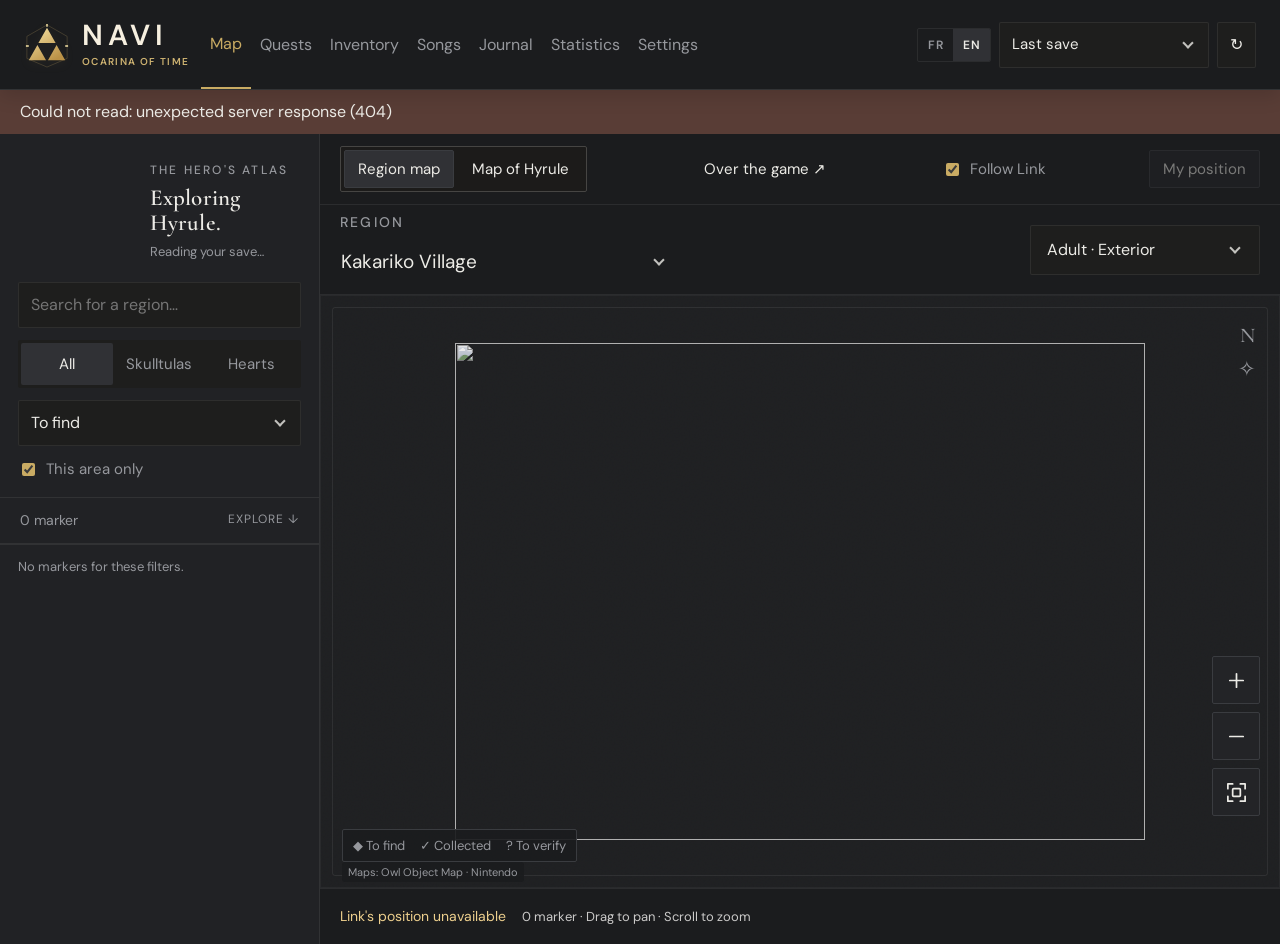
==== commit 3183edc4: "Open the window centred; remove the refresh note of the map panel The application window keeps its l" ====
--- a/web/index.html
+++ b/web/index.html
@@ -1,6 +1,6 @@
 <!doctype html><html lang="fr"><head><meta charset="utf-8"><meta name="viewport" content="width=device-width, initial-scale=1"><title>Navi — Atlas d’Hyrule</title><link rel="stylesheet" href="/style.css"><script src="/i18n.js" defer></script><script src="/app.js" defer></script></head><body>
 <header class="topbar"><a class="brand" href="#carte" aria-label="Navi — Ocarina of Time, carte d’Hyrule"><svg class="brand-emblem" width="48" height="48" viewBox="0 0 48 48" aria-hidden="true" focusable="false"><defs><linearGradient id="brand-gold" x1="0" y1="0" x2=".7" y2="1"><stop stop-color="#f8e5a7"/><stop offset="1" stop-color="#ba9146"/></linearGradient></defs><path d="M24 3 45 15v23L24 47 3 38V15Z" fill="none" stroke="#d8b76e" stroke-opacity=".22"/><path d="M24 9 33 25H15ZM14 27l9 16H5ZM34 27l9 16H25Z" fill="url(#brand-gold)" transform="translate(0 -3)"/><path d="M24 2v3M2 25h3M43 25h3" stroke="#f8e5a7" stroke-width="1.5"/></svg><span class="brand-copy"><strong>NAVI</strong><small>OCARINA OF TIME</small></span></a><nav aria-label="Navigation principale"><button data-view="carte" aria-current="page">Carte</button><button data-view="quests">Quêtes</button><button data-view="inventory">Inventaire</button><button data-view="songs">Chants</button><button data-view="journal">Journal</button><button data-view="statistics">Statistiques</button><button data-view="settings">Réglages</button></nav><div class="save-control"><div class="lang-switch" role="group" aria-label="Langue"><button type="button" data-lang="fr" aria-pressed="true">FR</button><button type="button" data-lang="en" aria-pressed="false">EN</button></div><span id="connection" role="status">Connexion…</span><select id="slot" aria-label="Sauvegarde"><option value="latest">Dernière sauvegarde</option></select><button id="refresh" aria-label="Actualiser">↻</button></div></header><div id="error" role="alert" hidden></div><div id="update-banner" role="status" hidden></div>
-<main id="carte" class="view atlas"><aside class="explorer"><div class="panel-heading"><div id="dial-home" class="dial" role="img"></div><div class="panel-heading-copy"><p class="eyebrow">L’ATLAS DU HÉROS</p><h1>À la découverte d’Hyrule.</h1><p id="progress" class="muted">Lecture de ta sauvegarde…</p></div></div><div class="filters"><input id="map-search" type="search" placeholder="Rechercher une région…" aria-label="Rechercher sur la carte"><div class="segmented"><button data-kind="all" aria-pressed="true">Tout</button><button data-kind="skull" aria-pressed="false">Skulltulas</button><button data-kind="heart" aria-pressed="false">Cœurs</button></div><select id="status-filter" aria-label="État des collectibles"><option value="missing">À trouver</option><option value="all">Tous les repères</option><option value="owned">Obtenus</option><option value="unknown">À vérifier</option></select><label class="check"><input type="checkbox" id="local-only" checked> Cette zone uniquement</label></div><div class="list-heading"><span id="result-count"></span><span>EXPLORER ↓</span></div><div id="results" class="results"></div><p class="panel-foot">Actualisé après une sauvegarde en jeu.<br><span id="saved"></span></p></aside>
+<main id="carte" class="view atlas"><aside class="explorer"><div class="panel-heading"><div id="dial-home" class="dial" role="img"></div><div class="panel-heading-copy"><p class="eyebrow">L’ATLAS DU HÉROS</p><h1>À la découverte d’Hyrule.</h1><p id="progress" class="muted">Lecture de ta sauvegarde…</p></div></div><div class="filters"><input id="map-search" type="search" placeholder="Rechercher une région…" aria-label="Rechercher sur la carte"><div class="segmented"><button data-kind="all" aria-pressed="true">Tout</button><button data-kind="skull" aria-pressed="false">Skulltulas</button><button data-kind="heart" aria-pressed="false">Cœurs</button></div><select id="status-filter" aria-label="État des collectibles"><option value="missing">À trouver</option><option value="all">Tous les repères</option><option value="owned">Obtenus</option><option value="unknown">À vérifier</option></select><label class="check"><input type="checkbox" id="local-only" checked> Cette zone uniquement</label></div><div class="list-heading"><span id="result-count"></span><span>EXPLORER ↓</span></div><div id="results" class="results"></div></aside>
 <section class="map-panel" aria-label="Carte interactive"><div class="map-view-bar"><div class="map-view-switch" role="group" aria-label="Vue de la carte"><button id="regional-view" aria-pressed="true">Plan de la région</button><button id="world-view" aria-pressed="false">Carte d’Hyrule</button></div><button type="button" data-open-overlay title="Ouvrir une mini-carte toujours au-dessus du jeu">Sur le jeu ↗</button><label class="check follow-control"><input id="follow-player" type="checkbox" checked>Suivre Link</label><button id="player-center" title="Revenir à la position de Link">Ma position</button></div><div class="map-toolbar"><div><span class="eyebrow">RÉGION</span><select id="region" aria-label="Choisir la région"></select></div><select id="plan" aria-label="Époque et étage"></select></div><div id="map" tabindex="0" aria-label="Plan de la zone. Glisser ou flèches pour déplacer, molette ou boutons pour zoomer."><div id="world"></div><div class="compass" aria-hidden="true">N<br>✧</div><div class="zoom"><button id="zoom-in" type="button" aria-label="Agrandir" title="Agrandir"><svg viewBox="0 0 24 24" width="24" height="24" fill="none" stroke="currentColor" stroke-width="1.8" stroke-linecap="round" stroke-linejoin="round" aria-hidden="true" focusable="false"><path d="M12 5v14M5 12h14"/></svg></button><button id="zoom-out" type="button" aria-label="Réduire" title="Réduire"><svg viewBox="0 0 24 24" width="24" height="24" fill="none" stroke="currentColor" stroke-width="1.8" stroke-linecap="round" stroke-linejoin="round" aria-hidden="true" focusable="false"><path d="M5 12h14"/></svg></button><button id="fit" type="button" aria-label="Recentrer" title="Recentrer"><svg viewBox="0 0 24 24" width="24" height="24" fill="none" stroke="currentColor" stroke-width="1.8" stroke-linecap="round" stroke-linejoin="round" aria-hidden="true" focusable="false"><path d="M8 3H3v5m13-5h5v5M3 16v5h5m13-5v5h-5"/><rect x="8" y="8" width="8" height="8" rx="1"/></svg></button><button id="overlay-follow" type="button" aria-label="Suivre Link" aria-pressed="true" title="Désactiver le suivi de Link"><svg viewBox="0 0 24 24" width="24" height="24" fill="none" stroke="currentColor" stroke-width="1.8" stroke-linejoin="round" aria-hidden="true" focusable="false"><path d="m12 3 7 18-7-4-7 4 7-18Z"/></svg></button></div><div class="map-legend"><span>◆ À trouver</span><span>✓ Obtenu</span><span>? À vérifier</span></div><span class="map-credit">Plans : Owl Object Map · Nintendo</span></div><div class="map-bottom"><span id="player-status" role="status"></span><span id="map-caption">Sélectionne un repère pour l’examiner.</span><button id="mobile-list">Liste des repères</button></div></section>
 <aside id="detail" class="detail"><p class="eyebrow">CARNET D’EXPLORATION</p><div class="detail-emblem">✧</div><h2>Chaque détour<br>cache un trésor.</h2><p class="muted">Sélectionne un repère sur la carte ou dans la liste pour consulter son état.</p><div class="notice">Skulltulas vérifiées avec le compteur de ta partie. Synchronisation des cœurs partielle : les états incertains sont marqués « À vérifier ».</div></aside></main>
 <main id="inventory" class="view page" hidden><p class="eyebrow">LA SACOCHE DU HÉROS</p><h1>Ton inventaire</h1><div class="page-toolbar"><input id="search" type="search" placeholder="Rechercher un objet…" aria-label="Rechercher un objet"><select id="filter" aria-label="Filtrer les objets"><option value="missing">Objets absents</option><option value="owned">Objets possédés</option><option value="all">Tous les objets</option></select><span id="total"></span></div><p class="muted">Un objet absent peut aussi avoir été utilisé ou échangé.</p><div id="items" class="grid"></div></main>
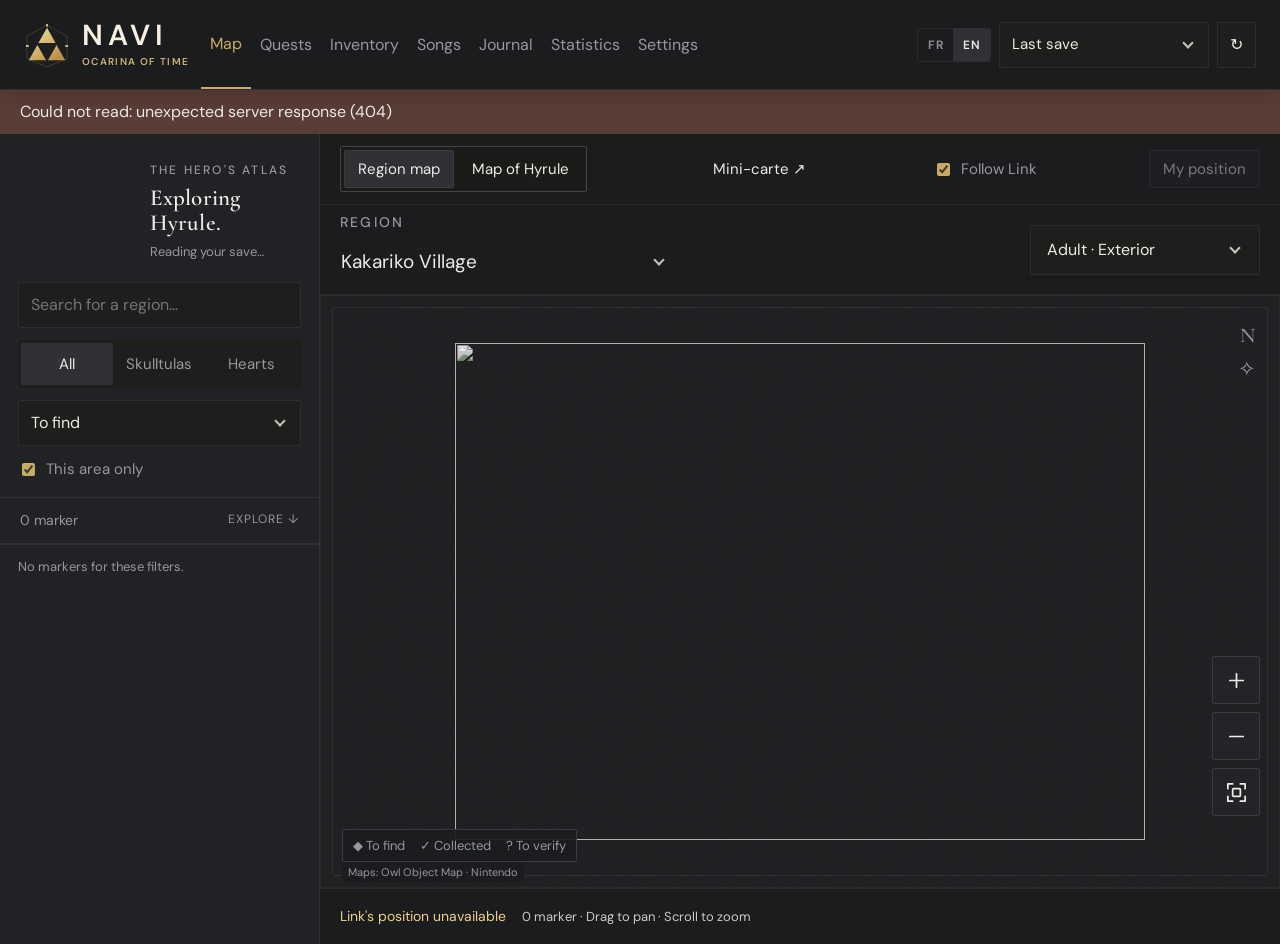
==== commit 9ee721af: "Map: follow button on the map, clearer mini-map button, compact floor selector Following Link is the" ====
--- a/web/index.html
+++ b/web/index.html
@@ -1,7 +1,7 @@
 <!doctype html><html lang="fr"><head><meta charset="utf-8"><meta name="viewport" content="width=device-width, initial-scale=1"><title>Navi — Atlas d’Hyrule</title><link rel="stylesheet" href="/style.css"><script src="/i18n.js" defer></script><script src="/app.js" defer></script></head><body>
 <header class="topbar"><a class="brand" href="#carte" aria-label="Navi — Ocarina of Time, carte d’Hyrule"><svg class="brand-emblem" width="48" height="48" viewBox="0 0 48 48" aria-hidden="true" focusable="false"><defs><linearGradient id="brand-gold" x1="0" y1="0" x2=".7" y2="1"><stop stop-color="#f8e5a7"/><stop offset="1" stop-color="#ba9146"/></linearGradient></defs><path d="M24 3 45 15v23L24 47 3 38V15Z" fill="none" stroke="#d8b76e" stroke-opacity=".22"/><path d="M24 9 33 25H15ZM14 27l9 16H5ZM34 27l9 16H25Z" fill="url(#brand-gold)" transform="translate(0 -3)"/><path d="M24 2v3M2 25h3M43 25h3" stroke="#f8e5a7" stroke-width="1.5"/></svg><span class="brand-copy"><strong>NAVI</strong><small>OCARINA OF TIME</small></span></a><nav aria-label="Navigation principale"><button data-view="carte" aria-current="page">Carte</button><button data-view="quests">Quêtes</button><button data-view="inventory">Inventaire</button><button data-view="songs">Chants</button><button data-view="journal">Journal</button><button data-view="statistics">Statistiques</button><button data-view="settings">Réglages</button></nav><div class="save-control"><div class="lang-switch" role="group" aria-label="Langue"><button type="button" data-lang="fr" aria-pressed="true">FR</button><button type="button" data-lang="en" aria-pressed="false">EN</button></div><span id="connection" role="status">Connexion…</span><select id="slot" aria-label="Sauvegarde"><option value="latest">Dernière sauvegarde</option></select><button id="refresh" aria-label="Actualiser">↻</button></div></header><div id="error" role="alert" hidden></div><div id="update-banner" role="status" hidden></div>
 <main id="carte" class="view atlas"><aside class="explorer"><div class="panel-heading"><div id="dial-home" class="dial" role="img"></div><div class="panel-heading-copy"><p class="eyebrow">L’ATLAS DU HÉROS</p><h1>À la découverte d’Hyrule.</h1><p id="progress" class="muted">Lecture de ta sauvegarde…</p></div></div><div class="filters"><input id="map-search" type="search" placeholder="Rechercher une région…" aria-label="Rechercher sur la carte"><div class="segmented"><button data-kind="all" aria-pressed="true">Tout</button><button data-kind="skull" aria-pressed="false">Skulltulas</button><button data-kind="heart" aria-pressed="false">Cœurs</button></div><select id="status-filter" aria-label="État des collectibles"><option value="missing">À trouver</option><option value="all">Tous les repères</option><option value="owned">Obtenus</option><option value="unknown">À vérifier</option></select><label class="check"><input type="checkbox" id="local-only" checked> Cette zone uniquement</label></div><div class="list-heading"><span id="result-count"></span><span>EXPLORER ↓</span></div><div id="results" class="results"></div></aside>
-<section class="map-panel" aria-label="Carte interactive"><div class="map-view-bar"><div class="map-view-switch" role="group" aria-label="Vue de la carte"><button id="regional-view" aria-pressed="true">Plan de la région</button><button id="world-view" aria-pressed="false">Carte d’Hyrule</button></div><button type="button" data-open-overlay title="Ouvrir une mini-carte toujours au-dessus du jeu">Sur le jeu ↗</button><label class="check follow-control"><input id="follow-player" type="checkbox" checked>Suivre Link</label><button id="player-center" title="Revenir à la position de Link">Ma position</button></div><div class="map-toolbar"><div><span class="eyebrow">RÉGION</span><select id="region" aria-label="Choisir la région"></select></div><select id="plan" aria-label="Époque et étage"></select></div><div id="map" tabindex="0" aria-label="Plan de la zone. Glisser ou flèches pour déplacer, molette ou boutons pour zoomer."><div id="world"></div><div class="compass" aria-hidden="true">N<br>✧</div><div class="zoom"><button id="zoom-in" type="button" aria-label="Agrandir" title="Agrandir"><svg viewBox="0 0 24 24" width="24" height="24" fill="none" stroke="currentColor" stroke-width="1.8" stroke-linecap="round" stroke-linejoin="round" aria-hidden="true" focusable="false"><path d="M12 5v14M5 12h14"/></svg></button><button id="zoom-out" type="button" aria-label="Réduire" title="Réduire"><svg viewBox="0 0 24 24" width="24" height="24" fill="none" stroke="currentColor" stroke-width="1.8" stroke-linecap="round" stroke-linejoin="round" aria-hidden="true" focusable="false"><path d="M5 12h14"/></svg></button><button id="fit" type="button" aria-label="Recentrer" title="Recentrer"><svg viewBox="0 0 24 24" width="24" height="24" fill="none" stroke="currentColor" stroke-width="1.8" stroke-linecap="round" stroke-linejoin="round" aria-hidden="true" focusable="false"><path d="M8 3H3v5m13-5h5v5M3 16v5h5m13-5v5h-5"/><rect x="8" y="8" width="8" height="8" rx="1"/></svg></button><button id="overlay-follow" type="button" aria-label="Suivre Link" aria-pressed="true" title="Désactiver le suivi de Link"><svg viewBox="0 0 24 24" width="24" height="24" fill="none" stroke="currentColor" stroke-width="1.8" stroke-linejoin="round" aria-hidden="true" focusable="false"><path d="m12 3 7 18-7-4-7 4 7-18Z"/></svg></button></div><div class="map-legend"><span>◆ À trouver</span><span>✓ Obtenu</span><span>? À vérifier</span></div><span class="map-credit">Plans : Owl Object Map · Nintendo</span></div><div class="map-bottom"><span id="player-status" role="status"></span><span id="map-caption">Sélectionne un repère pour l’examiner.</span><button id="mobile-list">Liste des repères</button></div></section>
+<section class="map-panel" aria-label="Carte interactive"><div class="map-view-bar"><div class="map-view-switch" role="group" aria-label="Vue de la carte"><button id="regional-view" aria-pressed="true">Plan de la région</button><button id="world-view" aria-pressed="false">Carte d’Hyrule</button></div><button type="button" data-open-overlay title="Ouvrir une mini-carte toujours au-dessus du jeu">Mini-carte ↗</button><label class="check follow-control"><input id="follow-player" type="checkbox" checked>Suivre Link</label><button id="player-center" title="Revenir à la position de Link">Ma position</button></div><div class="map-toolbar"><div><span class="eyebrow">RÉGION</span><select id="region" aria-label="Choisir la région"></select></div><select id="plan" aria-label="Époque et étage"></select></div><div id="map" tabindex="0" aria-label="Plan de la zone. Glisser ou flèches pour déplacer, molette ou boutons pour zoomer."><div id="world"></div><div class="compass" aria-hidden="true">N<br>✧</div><div class="zoom"><button id="zoom-in" type="button" aria-label="Agrandir" title="Agrandir"><svg viewBox="0 0 24 24" width="24" height="24" fill="none" stroke="currentColor" stroke-width="1.8" stroke-linecap="round" stroke-linejoin="round" aria-hidden="true" focusable="false"><path d="M12 5v14M5 12h14"/></svg></button><button id="zoom-out" type="button" aria-label="Réduire" title="Réduire"><svg viewBox="0 0 24 24" width="24" height="24" fill="none" stroke="currentColor" stroke-width="1.8" stroke-linecap="round" stroke-linejoin="round" aria-hidden="true" focusable="false"><path d="M5 12h14"/></svg></button><button id="fit" type="button" aria-label="Recentrer" title="Recentrer"><svg viewBox="0 0 24 24" width="24" height="24" fill="none" stroke="currentColor" stroke-width="1.8" stroke-linecap="round" stroke-linejoin="round" aria-hidden="true" focusable="false"><path d="M8 3H3v5m13-5h5v5M3 16v5h5m13-5v5h-5"/><rect x="8" y="8" width="8" height="8" rx="1"/></svg></button><button id="overlay-follow" type="button" aria-label="Suivre Link" aria-pressed="true" title="Désactiver le suivi de Link"><svg viewBox="0 0 24 24" width="24" height="24" fill="none" stroke="currentColor" stroke-width="1.8" stroke-linejoin="round" aria-hidden="true" focusable="false"><path d="m12 3 7 18-7-4-7 4 7-18Z"/></svg></button></div><div class="map-legend"><span>◆ À trouver</span><span>✓ Obtenu</span><span>? À vérifier</span></div><span class="map-credit">Plans : Owl Object Map · Nintendo</span></div><div class="map-bottom"><span id="player-status" role="status"></span><span id="map-caption">Sélectionne un repère pour l’examiner.</span><button id="mobile-list">Liste des repères</button></div></section>
 <aside id="detail" class="detail"><p class="eyebrow">CARNET D’EXPLORATION</p><div class="detail-emblem">✧</div><h2>Chaque détour<br>cache un trésor.</h2><p class="muted">Sélectionne un repère sur la carte ou dans la liste pour consulter son état.</p><div class="notice">Skulltulas vérifiées avec le compteur de ta partie. Synchronisation des cœurs partielle : les états incertains sont marqués « À vérifier ».</div></aside></main>
 <main id="inventory" class="view page" hidden><p class="eyebrow">LA SACOCHE DU HÉROS</p><h1>Ton inventaire</h1><div class="page-toolbar"><input id="search" type="search" placeholder="Rechercher un objet…" aria-label="Rechercher un objet"><select id="filter" aria-label="Filtrer les objets"><option value="missing">Objets absents</option><option value="owned">Objets possédés</option><option value="all">Tous les objets</option></select><span id="total"></span></div><p class="muted">Un objet absent peut aussi avoir été utilisé ou échangé.</p><div id="items" class="grid"></div></main>
 <main id="songs" class="view page" hidden><p class="eyebrow">LES MÉLODIES D’HYRULE</p><h1>Ton ocarina</h1><p class="muted">Les huit chants identifiables dans ta sauvegarde.</p><div id="melodies" class="grid"></div></main>
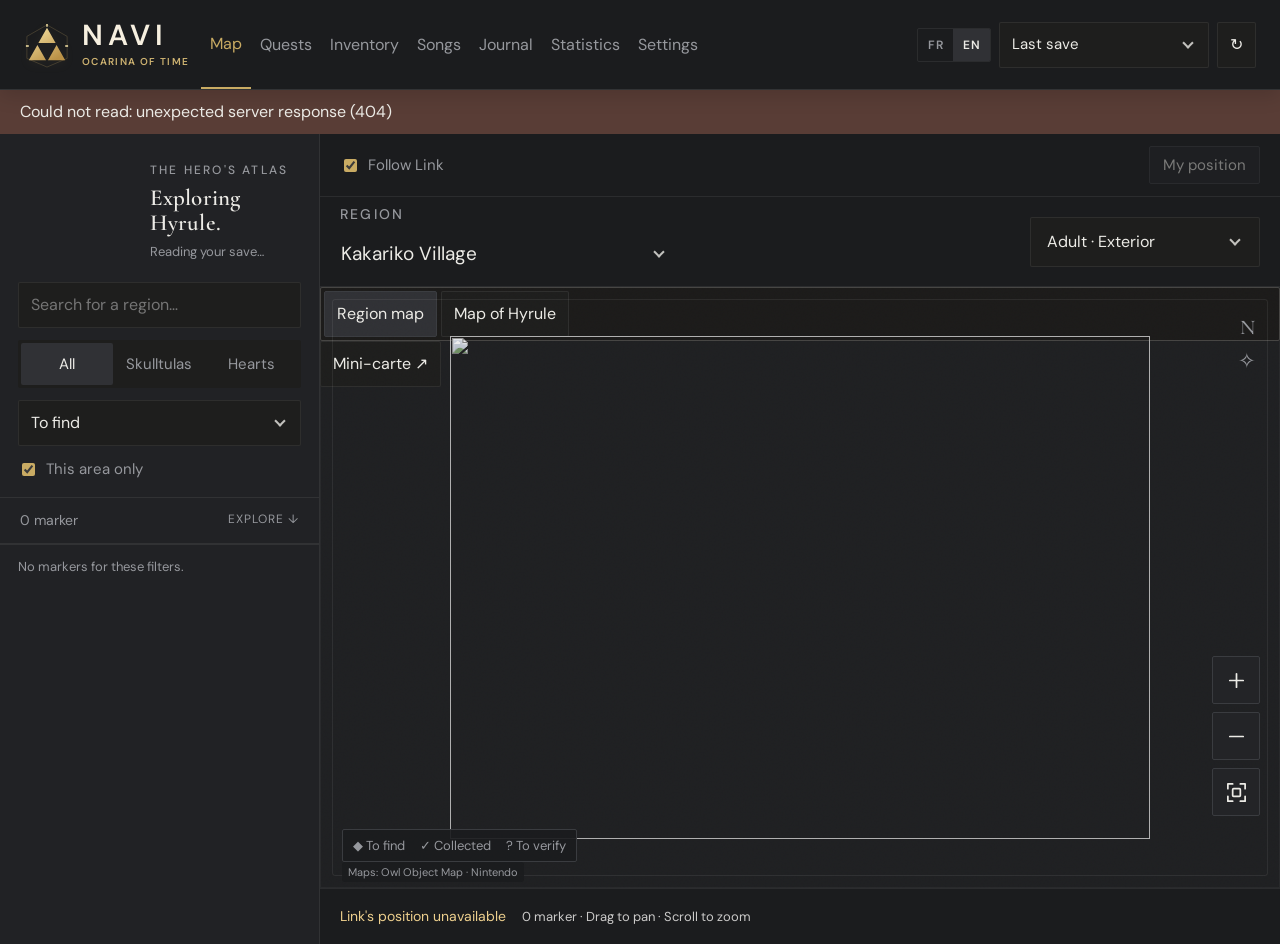
==== commit 7c74e660: "Map controls on the map; mini-map toggle; region names on the Hyrule map The view choice (region map" ====
--- a/web/index.html
+++ b/web/index.html
@@ -1,7 +1,7 @@
 <!doctype html><html lang="fr"><head><meta charset="utf-8"><meta name="viewport" content="width=device-width, initial-scale=1"><title>Navi — Atlas d’Hyrule</title><link rel="stylesheet" href="/style.css"><script src="/i18n.js" defer></script><script src="/app.js" defer></script></head><body>
 <header class="topbar"><a class="brand" href="#carte" aria-label="Navi — Ocarina of Time, carte d’Hyrule"><svg class="brand-emblem" width="48" height="48" viewBox="0 0 48 48" aria-hidden="true" focusable="false"><defs><linearGradient id="brand-gold" x1="0" y1="0" x2=".7" y2="1"><stop stop-color="#f8e5a7"/><stop offset="1" stop-color="#ba9146"/></linearGradient></defs><path d="M24 3 45 15v23L24 47 3 38V15Z" fill="none" stroke="#d8b76e" stroke-opacity=".22"/><path d="M24 9 33 25H15ZM14 27l9 16H5ZM34 27l9 16H25Z" fill="url(#brand-gold)" transform="translate(0 -3)"/><path d="M24 2v3M2 25h3M43 25h3" stroke="#f8e5a7" stroke-width="1.5"/></svg><span class="brand-copy"><strong>NAVI</strong><small>OCARINA OF TIME</small></span></a><nav aria-label="Navigation principale"><button data-view="carte" aria-current="page">Carte</button><button data-view="quests">Quêtes</button><button data-view="inventory">Inventaire</button><button data-view="songs">Chants</button><button data-view="journal">Journal</button><button data-view="statistics">Statistiques</button><button data-view="settings">Réglages</button></nav><div class="save-control"><div class="lang-switch" role="group" aria-label="Langue"><button type="button" data-lang="fr" aria-pressed="true">FR</button><button type="button" data-lang="en" aria-pressed="false">EN</button></div><span id="connection" role="status">Connexion…</span><select id="slot" aria-label="Sauvegarde"><option value="latest">Dernière sauvegarde</option></select><button id="refresh" aria-label="Actualiser">↻</button></div></header><div id="error" role="alert" hidden></div><div id="update-banner" role="status" hidden></div>
 <main id="carte" class="view atlas"><aside class="explorer"><div class="panel-heading"><div id="dial-home" class="dial" role="img"></div><div class="panel-heading-copy"><p class="eyebrow">L’ATLAS DU HÉROS</p><h1>À la découverte d’Hyrule.</h1><p id="progress" class="muted">Lecture de ta sauvegarde…</p></div></div><div class="filters"><input id="map-search" type="search" placeholder="Rechercher une région…" aria-label="Rechercher sur la carte"><div class="segmented"><button data-kind="all" aria-pressed="true">Tout</button><button data-kind="skull" aria-pressed="false">Skulltulas</button><button data-kind="heart" aria-pressed="false">Cœurs</button></div><select id="status-filter" aria-label="État des collectibles"><option value="missing">À trouver</option><option value="all">Tous les repères</option><option value="owned">Obtenus</option><option value="unknown">À vérifier</option></select><label class="check"><input type="checkbox" id="local-only" checked> Cette zone uniquement</label></div><div class="list-heading"><span id="result-count"></span><span>EXPLORER ↓</span></div><div id="results" class="results"></div></aside>
-<section class="map-panel" aria-label="Carte interactive"><div class="map-view-bar"><div class="map-view-switch" role="group" aria-label="Vue de la carte"><button id="regional-view" aria-pressed="true">Plan de la région</button><button id="world-view" aria-pressed="false">Carte d’Hyrule</button></div><button type="button" data-open-overlay title="Ouvrir une mini-carte toujours au-dessus du jeu">Mini-carte ↗</button><label class="check follow-control"><input id="follow-player" type="checkbox" checked>Suivre Link</label><button id="player-center" title="Revenir à la position de Link">Ma position</button></div><div class="map-toolbar"><div><span class="eyebrow">RÉGION</span><select id="region" aria-label="Choisir la région"></select></div><select id="plan" aria-label="Époque et étage"></select></div><div id="map" tabindex="0" aria-label="Plan de la zone. Glisser ou flèches pour déplacer, molette ou boutons pour zoomer."><div id="world"></div><div class="compass" aria-hidden="true">N<br>✧</div><div class="zoom"><button id="zoom-in" type="button" aria-label="Agrandir" title="Agrandir"><svg viewBox="0 0 24 24" width="24" height="24" fill="none" stroke="currentColor" stroke-width="1.8" stroke-linecap="round" stroke-linejoin="round" aria-hidden="true" focusable="false"><path d="M12 5v14M5 12h14"/></svg></button><button id="zoom-out" type="button" aria-label="Réduire" title="Réduire"><svg viewBox="0 0 24 24" width="24" height="24" fill="none" stroke="currentColor" stroke-width="1.8" stroke-linecap="round" stroke-linejoin="round" aria-hidden="true" focusable="false"><path d="M5 12h14"/></svg></button><button id="fit" type="button" aria-label="Recentrer" title="Recentrer"><svg viewBox="0 0 24 24" width="24" height="24" fill="none" stroke="currentColor" stroke-width="1.8" stroke-linecap="round" stroke-linejoin="round" aria-hidden="true" focusable="false"><path d="M8 3H3v5m13-5h5v5M3 16v5h5m13-5v5h-5"/><rect x="8" y="8" width="8" height="8" rx="1"/></svg></button><button id="overlay-follow" type="button" aria-label="Suivre Link" aria-pressed="true" title="Désactiver le suivi de Link"><svg viewBox="0 0 24 24" width="24" height="24" fill="none" stroke="currentColor" stroke-width="1.8" stroke-linejoin="round" aria-hidden="true" focusable="false"><path d="m12 3 7 18-7-4-7 4 7-18Z"/></svg></button></div><div class="map-legend"><span>◆ À trouver</span><span>✓ Obtenu</span><span>? À vérifier</span></div><span class="map-credit">Plans : Owl Object Map · Nintendo</span></div><div class="map-bottom"><span id="player-status" role="status"></span><span id="map-caption">Sélectionne un repère pour l’examiner.</span><button id="mobile-list">Liste des repères</button></div></section>
+<section class="map-panel" aria-label="Carte interactive"><div class="map-view-bar"><label class="check follow-control"><input id="follow-player" type="checkbox" checked>Suivre Link</label><button id="player-center" title="Revenir à la position de Link">Ma position</button></div><div class="map-toolbar"><div><span class="eyebrow">RÉGION</span><select id="region" aria-label="Choisir la région"></select></div><select id="plan" aria-label="Époque et étage"></select></div><div id="map" tabindex="0" aria-label="Plan de la zone. Glisser ou flèches pour déplacer, molette ou boutons pour zoomer."><div id="world"></div><div class="compass" aria-hidden="true">N<br>✧</div><div class="map-top"><div class="map-view-switch" role="group" aria-label="Vue de la carte"><button id="regional-view" aria-pressed="true">Plan de la région</button><button id="world-view" aria-pressed="false">Carte d’Hyrule</button></div><button type="button" id="overlay-toggle" class="map-text-button" aria-pressed="false" title="Afficher ou fermer la mini-carte, toujours au-dessus du jeu">Mini-carte ↗</button></div><div class="zoom"><button id="zoom-in" type="button" aria-label="Agrandir" title="Agrandir"><svg viewBox="0 0 24 24" width="24" height="24" fill="none" stroke="currentColor" stroke-width="1.8" stroke-linecap="round" stroke-linejoin="round" aria-hidden="true" focusable="false"><path d="M12 5v14M5 12h14"/></svg></button><button id="zoom-out" type="button" aria-label="Réduire" title="Réduire"><svg viewBox="0 0 24 24" width="24" height="24" fill="none" stroke="currentColor" stroke-width="1.8" stroke-linecap="round" stroke-linejoin="round" aria-hidden="true" focusable="false"><path d="M5 12h14"/></svg></button><button id="fit" type="button" aria-label="Recentrer" title="Recentrer"><svg viewBox="0 0 24 24" width="24" height="24" fill="none" stroke="currentColor" stroke-width="1.8" stroke-linecap="round" stroke-linejoin="round" aria-hidden="true" focusable="false"><path d="M8 3H3v5m13-5h5v5M3 16v5h5m13-5v5h-5"/><rect x="8" y="8" width="8" height="8" rx="1"/></svg></button><button id="overlay-follow" type="button" aria-label="Suivre Link" aria-pressed="true" title="Désactiver le suivi de Link"><svg viewBox="0 0 24 24" width="24" height="24" fill="none" stroke="currentColor" stroke-width="1.8" stroke-linejoin="round" aria-hidden="true" focusable="false"><path d="m12 3 7 18-7-4-7 4 7-18Z"/></svg></button></div><div class="map-legend"><span>◆ À trouver</span><span>✓ Obtenu</span><span>? À vérifier</span></div><span class="map-credit">Plans : Owl Object Map · Nintendo</span></div><div class="map-bottom"><span id="player-status" role="status"></span><span id="map-caption">Sélectionne un repère pour l’examiner.</span><button id="mobile-list">Liste des repères</button></div></section>
 <aside id="detail" class="detail"><p class="eyebrow">CARNET D’EXPLORATION</p><div class="detail-emblem">✧</div><h2>Chaque détour<br>cache un trésor.</h2><p class="muted">Sélectionne un repère sur la carte ou dans la liste pour consulter son état.</p><div class="notice">Skulltulas vérifiées avec le compteur de ta partie. Synchronisation des cœurs partielle : les états incertains sont marqués « À vérifier ».</div></aside></main>
 <main id="inventory" class="view page" hidden><p class="eyebrow">LA SACOCHE DU HÉROS</p><h1>Ton inventaire</h1><div class="page-toolbar"><input id="search" type="search" placeholder="Rechercher un objet…" aria-label="Rechercher un objet"><select id="filter" aria-label="Filtrer les objets"><option value="missing">Objets absents</option><option value="owned">Objets possédés</option><option value="all">Tous les objets</option></select><span id="total"></span></div><p class="muted">Un objet absent peut aussi avoir été utilisé ou échangé.</p><div id="items" class="grid"></div></main>
 <main id="songs" class="view page" hidden><p class="eyebrow">LES MÉLODIES D’HYRULE</p><h1>Ton ocarina</h1><p class="muted">Les huit chants identifiables dans ta sauvegarde.</p><div id="melodies" class="grid"></div></main>
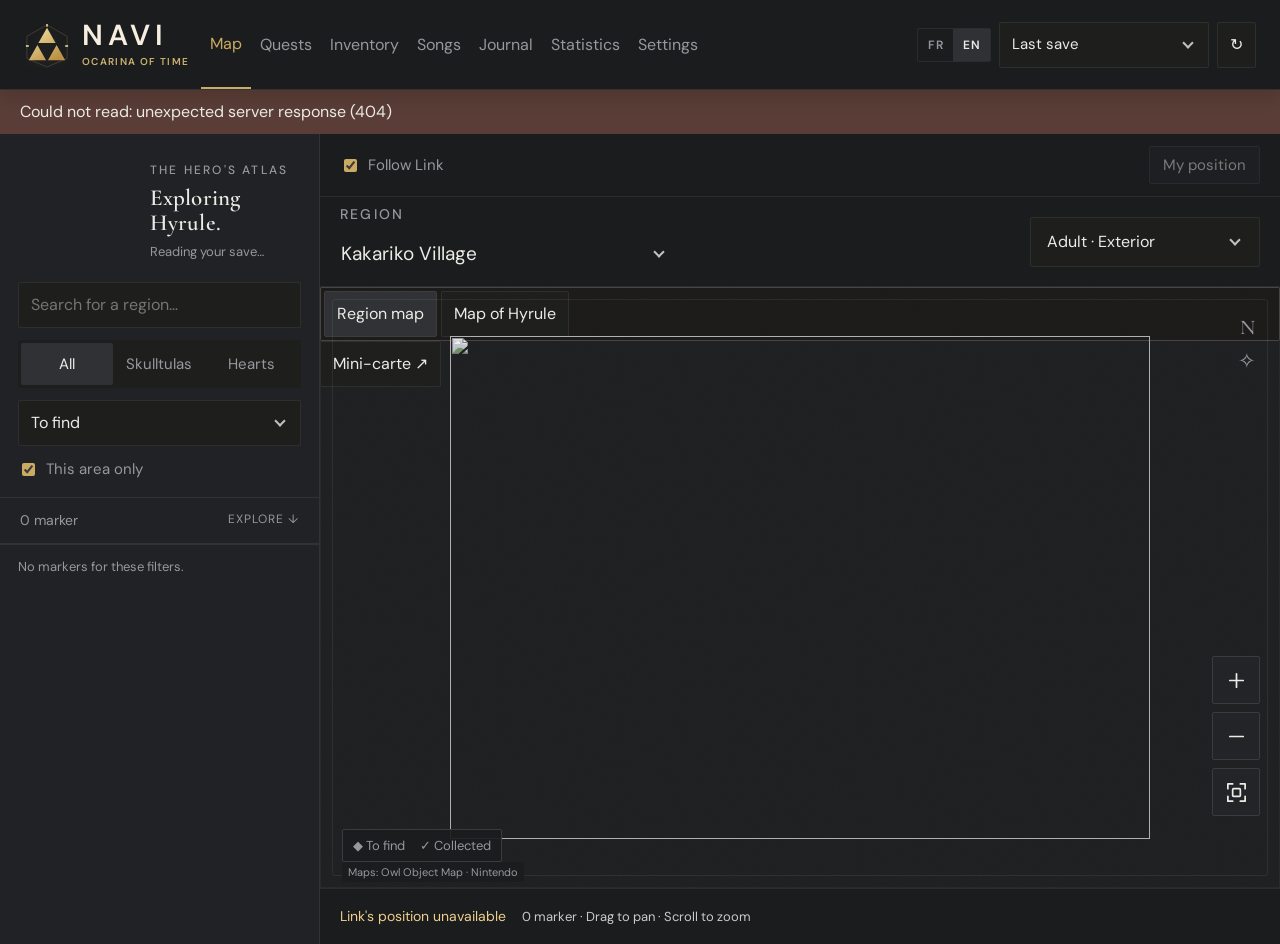
==== commit a1727cbf: "Map legend without "to verify"; README screenshots on the parchment sheet" ====
--- a/web/index.html
+++ b/web/index.html
@@ -1,7 +1,7 @@
 <!doctype html><html lang="fr"><head><meta charset="utf-8"><meta name="viewport" content="width=device-width, initial-scale=1"><title>Navi — Atlas d’Hyrule</title><link rel="stylesheet" href="/style.css"><script src="/i18n.js" defer></script><script src="/app.js" defer></script></head><body>
 <header class="topbar"><a class="brand" href="#carte" aria-label="Navi — Ocarina of Time, carte d’Hyrule"><svg class="brand-emblem" width="48" height="48" viewBox="0 0 48 48" aria-hidden="true" focusable="false"><defs><linearGradient id="brand-gold" x1="0" y1="0" x2=".7" y2="1"><stop stop-color="#f8e5a7"/><stop offset="1" stop-color="#ba9146"/></linearGradient></defs><path d="M24 3 45 15v23L24 47 3 38V15Z" fill="none" stroke="#d8b76e" stroke-opacity=".22"/><path d="M24 9 33 25H15ZM14 27l9 16H5ZM34 27l9 16H25Z" fill="url(#brand-gold)" transform="translate(0 -3)"/><path d="M24 2v3M2 25h3M43 25h3" stroke="#f8e5a7" stroke-width="1.5"/></svg><span class="brand-copy"><strong>NAVI</strong><small>OCARINA OF TIME</small></span></a><nav aria-label="Navigation principale"><button data-view="carte" aria-current="page">Carte</button><button data-view="quests">Quêtes</button><button data-view="inventory">Inventaire</button><button data-view="songs">Chants</button><button data-view="journal">Journal</button><button data-view="statistics">Statistiques</button><button data-view="settings">Réglages</button></nav><div class="save-control"><div class="lang-switch" role="group" aria-label="Langue"><button type="button" data-lang="fr" aria-pressed="true">FR</button><button type="button" data-lang="en" aria-pressed="false">EN</button></div><span id="connection" role="status">Connexion…</span><select id="slot" aria-label="Sauvegarde"><option value="latest">Dernière sauvegarde</option></select><button id="refresh" aria-label="Actualiser">↻</button></div></header><div id="error" role="alert" hidden></div><div id="update-banner" role="status" hidden></div>
 <main id="carte" class="view atlas"><aside class="explorer"><div class="panel-heading"><div id="dial-home" class="dial" role="img"></div><div class="panel-heading-copy"><p class="eyebrow">L’ATLAS DU HÉROS</p><h1>À la découverte d’Hyrule.</h1><p id="progress" class="muted">Lecture de ta sauvegarde…</p></div></div><div class="filters"><input id="map-search" type="search" placeholder="Rechercher une région…" aria-label="Rechercher sur la carte"><div class="segmented"><button data-kind="all" aria-pressed="true">Tout</button><button data-kind="skull" aria-pressed="false">Skulltulas</button><button data-kind="heart" aria-pressed="false">Cœurs</button></div><select id="status-filter" aria-label="État des collectibles"><option value="missing">À trouver</option><option value="all">Tous les repères</option><option value="owned">Obtenus</option><option value="unknown">À vérifier</option></select><label class="check"><input type="checkbox" id="local-only" checked> Cette zone uniquement</label></div><div class="list-heading"><span id="result-count"></span><span>EXPLORER ↓</span></div><div id="results" class="results"></div></aside>
-<section class="map-panel" aria-label="Carte interactive"><div class="map-view-bar"><label class="check follow-control"><input id="follow-player" type="checkbox" checked>Suivre Link</label><button id="player-center" title="Revenir à la position de Link">Ma position</button></div><div class="map-toolbar"><div><span class="eyebrow">RÉGION</span><select id="region" aria-label="Choisir la région"></select></div><select id="plan" aria-label="Époque et étage"></select></div><div id="map" tabindex="0" aria-label="Plan de la zone. Glisser ou flèches pour déplacer, molette ou boutons pour zoomer."><div id="world"></div><div class="compass" aria-hidden="true">N<br>✧</div><div class="map-top"><div class="map-view-switch" role="group" aria-label="Vue de la carte"><button id="regional-view" aria-pressed="true">Plan de la région</button><button id="world-view" aria-pressed="false">Carte d’Hyrule</button></div><button type="button" id="overlay-toggle" class="map-text-button" aria-pressed="false" title="Afficher ou fermer la mini-carte, toujours au-dessus du jeu">Mini-carte ↗</button></div><div class="zoom"><button id="zoom-in" type="button" aria-label="Agrandir" title="Agrandir"><svg viewBox="0 0 24 24" width="24" height="24" fill="none" stroke="currentColor" stroke-width="1.8" stroke-linecap="round" stroke-linejoin="round" aria-hidden="true" focusable="false"><path d="M12 5v14M5 12h14"/></svg></button><button id="zoom-out" type="button" aria-label="Réduire" title="Réduire"><svg viewBox="0 0 24 24" width="24" height="24" fill="none" stroke="currentColor" stroke-width="1.8" stroke-linecap="round" stroke-linejoin="round" aria-hidden="true" focusable="false"><path d="M5 12h14"/></svg></button><button id="fit" type="button" aria-label="Recentrer" title="Recentrer"><svg viewBox="0 0 24 24" width="24" height="24" fill="none" stroke="currentColor" stroke-width="1.8" stroke-linecap="round" stroke-linejoin="round" aria-hidden="true" focusable="false"><path d="M8 3H3v5m13-5h5v5M3 16v5h5m13-5v5h-5"/><rect x="8" y="8" width="8" height="8" rx="1"/></svg></button><button id="overlay-follow" type="button" aria-label="Suivre Link" aria-pressed="true" title="Désactiver le suivi de Link"><svg viewBox="0 0 24 24" width="24" height="24" fill="none" stroke="currentColor" stroke-width="1.8" stroke-linejoin="round" aria-hidden="true" focusable="false"><path d="m12 3 7 18-7-4-7 4 7-18Z"/></svg></button></div><div class="map-legend"><span>◆ À trouver</span><span>✓ Obtenu</span><span>? À vérifier</span></div><span class="map-credit">Plans : Owl Object Map · Nintendo</span></div><div class="map-bottom"><span id="player-status" role="status"></span><span id="map-caption">Sélectionne un repère pour l’examiner.</span><button id="mobile-list">Liste des repères</button></div></section>
+<section class="map-panel" aria-label="Carte interactive"><div class="map-view-bar"><label class="check follow-control"><input id="follow-player" type="checkbox" checked>Suivre Link</label><button id="player-center" title="Revenir à la position de Link">Ma position</button></div><div class="map-toolbar"><div><span class="eyebrow">RÉGION</span><select id="region" aria-label="Choisir la région"></select></div><select id="plan" aria-label="Époque et étage"></select></div><div id="map" tabindex="0" aria-label="Plan de la zone. Glisser ou flèches pour déplacer, molette ou boutons pour zoomer."><div id="world"></div><div class="compass" aria-hidden="true">N<br>✧</div><div class="map-top"><div class="map-view-switch" role="group" aria-label="Vue de la carte"><button id="regional-view" aria-pressed="true">Plan de la région</button><button id="world-view" aria-pressed="false">Carte d’Hyrule</button></div><button type="button" id="overlay-toggle" class="map-text-button" aria-pressed="false" title="Afficher ou fermer la mini-carte, toujours au-dessus du jeu">Mini-carte ↗</button></div><div class="zoom"><button id="zoom-in" type="button" aria-label="Agrandir" title="Agrandir"><svg viewBox="0 0 24 24" width="24" height="24" fill="none" stroke="currentColor" stroke-width="1.8" stroke-linecap="round" stroke-linejoin="round" aria-hidden="true" focusable="false"><path d="M12 5v14M5 12h14"/></svg></button><button id="zoom-out" type="button" aria-label="Réduire" title="Réduire"><svg viewBox="0 0 24 24" width="24" height="24" fill="none" stroke="currentColor" stroke-width="1.8" stroke-linecap="round" stroke-linejoin="round" aria-hidden="true" focusable="false"><path d="M5 12h14"/></svg></button><button id="fit" type="button" aria-label="Recentrer" title="Recentrer"><svg viewBox="0 0 24 24" width="24" height="24" fill="none" stroke="currentColor" stroke-width="1.8" stroke-linecap="round" stroke-linejoin="round" aria-hidden="true" focusable="false"><path d="M8 3H3v5m13-5h5v5M3 16v5h5m13-5v5h-5"/><rect x="8" y="8" width="8" height="8" rx="1"/></svg></button><button id="overlay-follow" type="button" aria-label="Suivre Link" aria-pressed="true" title="Désactiver le suivi de Link"><svg viewBox="0 0 24 24" width="24" height="24" fill="none" stroke="currentColor" stroke-width="1.8" stroke-linejoin="round" aria-hidden="true" focusable="false"><path d="m12 3 7 18-7-4-7 4 7-18Z"/></svg></button></div><div class="map-legend"><span>◆ À trouver</span><span>✓ Obtenu</span></div><span class="map-credit">Plans : Owl Object Map · Nintendo</span></div><div class="map-bottom"><span id="player-status" role="status"></span><span id="map-caption">Sélectionne un repère pour l’examiner.</span><button id="mobile-list">Liste des repères</button></div></section>
 <aside id="detail" class="detail"><p class="eyebrow">CARNET D’EXPLORATION</p><div class="detail-emblem">✧</div><h2>Chaque détour<br>cache un trésor.</h2><p class="muted">Sélectionne un repère sur la carte ou dans la liste pour consulter son état.</p><div class="notice">Skulltulas vérifiées avec le compteur de ta partie. Synchronisation des cœurs partielle : les états incertains sont marqués « À vérifier ».</div></aside></main>
 <main id="inventory" class="view page" hidden><p class="eyebrow">LA SACOCHE DU HÉROS</p><h1>Ton inventaire</h1><div class="page-toolbar"><input id="search" type="search" placeholder="Rechercher un objet…" aria-label="Rechercher un objet"><select id="filter" aria-label="Filtrer les objets"><option value="missing">Objets absents</option><option value="owned">Objets possédés</option><option value="all">Tous les objets</option></select><span id="total"></span></div><p class="muted">Un objet absent peut aussi avoir été utilisé ou échangé.</p><div id="items" class="grid"></div></main>
 <main id="songs" class="view page" hidden><p class="eyebrow">LES MÉLODIES D’HYRULE</p><h1>Ton ocarina</h1><p class="muted">Les huit chants identifiables dans ta sauvegarde.</p><div id="melodies" class="grid"></div></main>
